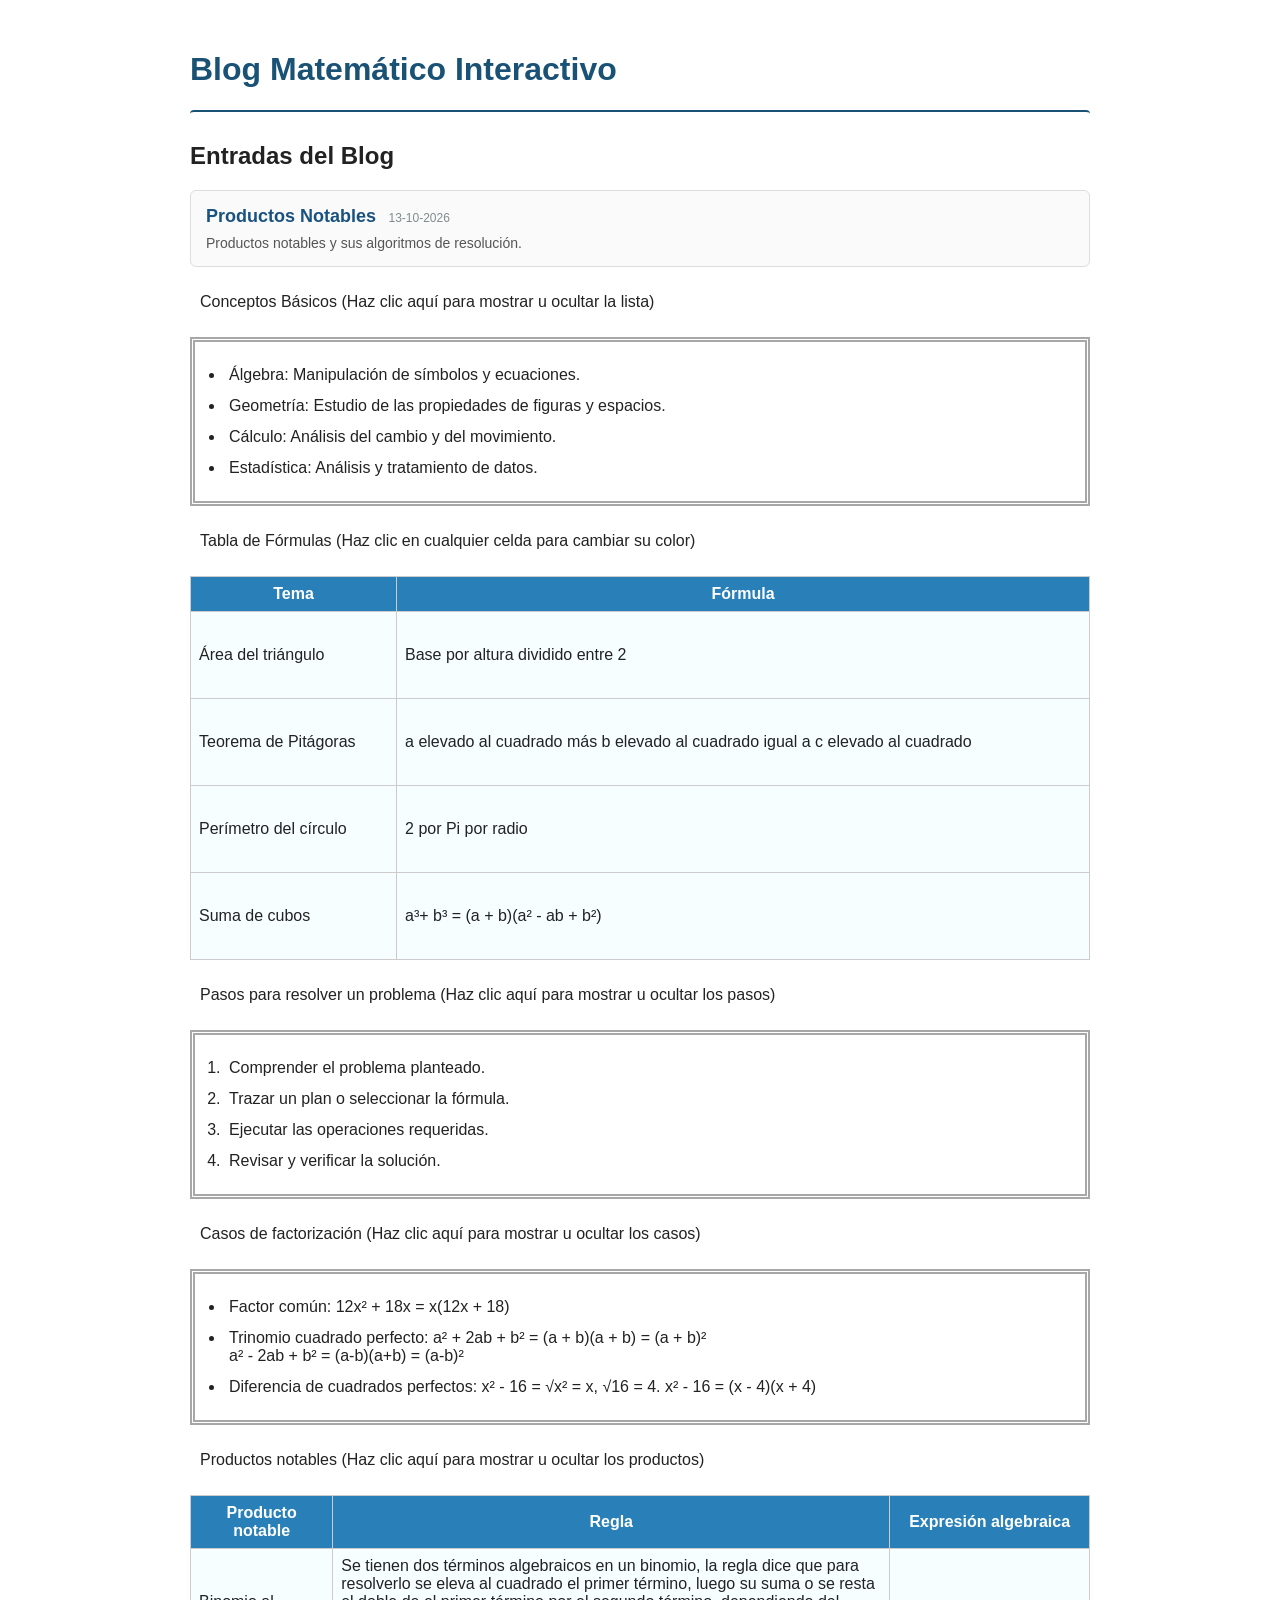
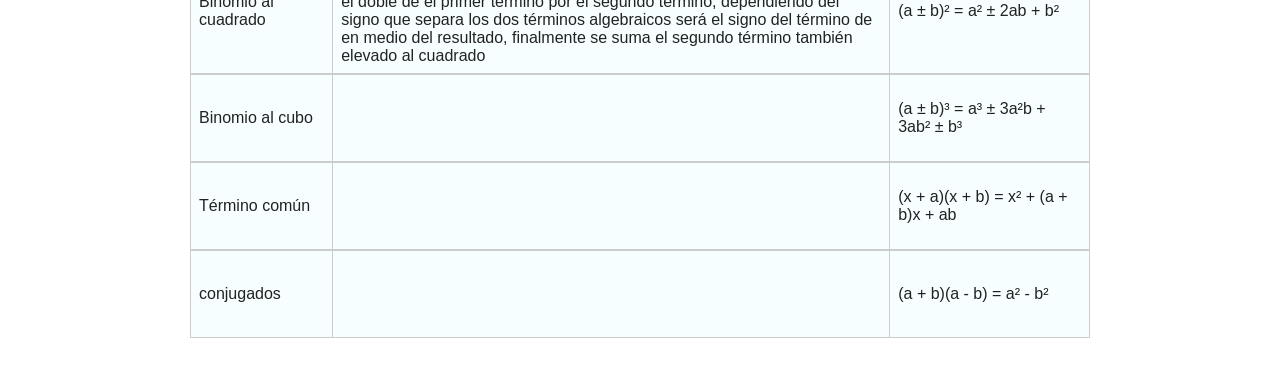
==== blog-matematico/index.html @ ef3e59f6 "Entrada: productos notables" ====
<!DOCTYPE html>
<html lang="es">
<head>
    <meta charset="UTF-8">
    <meta name="viewport" content="width=device-width, initial-scale=1.0">
    <title>Blog Matemático Interactivo</title>
    <style>
        body {
            font-family: Arial, sans-serif;
            max-width: 900px;
            margin: 20px auto;
            padding: 10px;
            color: #222;
            background-image: url("https://img.freepik.com/premium-photo/gray-background-with-white-black-lines-that-say-b_1134661-11461.jpg");
        }
        .vacio{
            border-top: 2px solid #1a5276;
            padding-top: 0px;
            background-color: rgba(0, 0, 0, 0, 0);
        }
        h1 {
            transition: all .4s;
            color: #1a5276;
            cursor: pointer;
            padding-bottom: 0px;
        }
        p {
            transition: all .2s;
            font-size: 16px;
            cursor: pointer;
            background: rgba(0, 0, 0, 0, 0);
            padding: 10px;
            border-radius: 4px;
        }
        .vacio:hover{
            background-color: rgba(0, 0, 0, 0, 100);
        }
        p:hover{
            background-color: #a3a3a3;
        }
        table {
            width: 100%;
            border-collapse: collapse;
            margin: 15px 0;
        }
        th, td {
            transition: all .3s;
            border: 1px solid #ccc;
            padding: 8px;
            cursor: pointer;
        }
        td{
            background-color: #f6feff;
            height: 70px;
            min-height: 0px;
        }
        th {
            background-color: #2980b9;
            color: white;
            text-align: center;
        }
        .re{
            min-width: 100px;
            width: 540px;
        }
        ul, ol {
            background: rgba(0, 0, 0, 0, 0);
            padding: 15px 30px;
            border: 5px double #a7a7a7;
        }
        li {
            transition: all .3s;
            margin: 5px 0;
            cursor: pointer;
            padding: 4px;
        }
        .oculto {
            display: none;
        }
        .resaltado {
            background-color: #d4efdf;
            color: #196f3d;
            transform: scale(1.3,1.3);
            margin-left: 100px;
            margin-right: 69px;
        }
        .resaltado-tabla {
            background-color: #d4efdf;
            color: #196f3d;
        }
        .cambio-color {
            color: #c0392b;
            transform: scale(1.2, 1.2);
            margin-left: 60px;
            border-bottom: none;
        }
        td:hover{
            background-color: #dbf1ff;
        }
        .exp:hover{
            white-space: nowrap;
            transform: scale3d(1.2, 1.2, 6.0);
        }
        .exp{
            perspective: 10px;
            transition: transform 0.5s ease;
        }
        .ejemplos{
            transition: opacity 0.4s ease, visibility 0.4s;
        }
        .contenido{
            max-height: 0px;
            padding: 0;
            transition: max-height 0.3s ease;
            overflow: hidden;
        }
        .ejemplos td{
            border: none;
            opacity: 0;
            visibility: hidden;
            height: 0px;
            padding: 0px;
        }
        .ejemplos.oculto2 .contenido{
            max-height: 70px;
        }
        .ejemplos.oculto2 td{
            border: 1px solid #ccc;
            opacity: 1;
            visibility: visible;
            height: 70px;
            padding: 8px;
        }
        /* Clases auxiliares para elementos interactivos */
        ul.interactivo {
            background-color: #fafafa;
            padding: 15px 30px;
            border: 1px solid #ddd;
        }
        ul.interactivo li {
            margin: 5px 0;
            cursor: pointer;
            padding: 4px;
        }
        /* Lista de entradas cargadas dinámicamente */
        #lista-entradas {
            list-style-type: none;
            padding: 0;
        }
        #lista-entradas li {
            background-color: #fafafa;
            border: 1px solid #ddd;
            border-radius: 6px;
            padding: 15px;
            margin-bottom: 12px;
            transition: transform 0.2s, box-shadow 0.2s;
        }
        #lista-entradas li:hover {
            transform: translateY(-2px);
            box-shadow: 0 4px 8px rgba(0,0,0,0.1);
            background-color: #f1f1f1;
        }
        #lista-entradas a {
            color: #1a527f;
            text-decoration: none;
            font-size: 18px;
            font-weight: bold;
        }
        #lista-entradas a:hover {
            color: #2980b9;
            text-decoration: underline;
        }
        .fecha-post {
            display: inline-block;
            font-size: 12px;
            color: #7f8c8d;
            margin-left: 8px;
        }
        .resumen-post {
            margin: 8px 0 0 0;
            background-color: transparent;
            padding: 0;
            font-size: 14px;
            color: #555;
        }
        .liss{
            border: none;
        }
    </style>
</head>
<body>
    <h1 id="titulo" onclick="cambiarColorTitulo()">Blog Matemático Interactivo</h1>
    <p class="vacio"></p>
    <h2 class="subtitulo">Entradas del Blog</h2>
    
    <!-- Aquí JavaScript inyectará las entradas desde posts.js -->
    <ul id="lista-entradas" class="liss"></ul>

    <p onclick="alternarLista('conceptos')">
        Conceptos Básicos (Haz clic aquí para mostrar u ocultar la lista)
    </p>
    <ul id="conceptos">
        <li onclick="resaltarElemento(this)">Álgebra: Manipulación de símbolos y ecuaciones.</li>
        <li onclick="resaltarElemento(this)">Geometría: Estudio de las propiedades de figuras y espacios.</li>
        <li onclick="resaltarElemento(this)">Cálculo: Análisis del cambio y del movimiento.</li>
        <li onclick="resaltarElemento(this)">Estadística: Análisis y tratamiento de datos.</li>
    </ul>

    <p>Tabla de Fórmulas (Haz clic en cualquier celda para cambiar su color)</p>
    
    <table>
        <tr>
            <th>Tema</th>
            <th>Fórmula</th>
        </tr>
        <tr>
            <td onclick="resaltarTabla(this)">Área del triángulo</td>
            <td onclick="resaltarTabla(this)">Base por altura dividido entre 2</td>
        </tr>
        <tr>
            <td onclick="resaltarTabla(this)">Teorema de Pitágoras</td>
            <td onclick="resaltarTabla(this)">a elevado al cuadrado más b elevado al cuadrado igual a c elevado al cuadrado</td>
        </tr>
        <tr>
            <td onclick="resaltarTabla(this)">Perímetro del círculo</td>
            <td onclick="resaltarTabla(this)">2 por Pi por radio</td>
        </tr>
        <tr>
            <td onclick="resaltarTabla(this)">Suma de cubos</td>
            <td onclick="resaltarTabla(this)">a³+ b³ = (a + b)(a² - ab + b²)</td>
        </tr>
    </table>

    <p onclick="alternarLista('pasos')">
        Pasos para resolver un problema (Haz clic aquí para mostrar u ocultar los pasos)
    </p>
    <ol id="pasos">
        <li onclick="resaltarElemento(this)">Comprender el problema planteado.</li>
        <li onclick="resaltarElemento(this)">Trazar un plan o seleccionar la fórmula.</li>
        <li onclick="resaltarElemento(this)">Ejecutar las operaciones requeridas.</li>
        <li onclick="resaltarElemento(this)">Revisar y verificar la solución.</li>
    </ol>

    <p onclick="alternarLista('casos')">
        Casos de factorización (Haz clic aquí para mostrar u ocultar los casos)
    </p>
    <ul id="casos">
        <li onclick="resaltarElemento(this)">Factor común: 12x² + 18x = x(12x + 18)</li>
        <li onclick="resaltarElemento(this)">Trinomio cuadrado perfecto: a² + 2ab + b² = (a + b)(a + b) = (a + b)² <br>a² - 2ab + b² = (a-b)(a+b) = (a-b)²</li>
        <li onclick="resaltarElemento(this)">Diferencia de cuadrados perfectos: x² - 16 = √x² = x, √16 = 4. x² - 16 = (x - 4)(x + 4)</li>
    </ul>

    <p>
        Productos notables (Haz clic aquí para mostrar u ocultar los productos)
    </p>
    <table>
        <tr>
            <th>Producto notable</th>
            <th class="re">Regla</th>
            <th>Expresión algebraica</th>
        </tr>
        <tr>
            <td onclick="ejemplos('bincuadra')">Binomio al cuadrado</td>
            <td>Se tienen dos términos algebraicos en un binomio, la regla dice que para resolverlo se eleva al cuadrado el primer término, luego su suma o se resta el doble de el primer término por el
                segundo término, dependiendo del signo que separa los dos términos algebraicos será el signo del término de en medio del resultado, finalmente se suma el segundo término también elevado al cuadrado
            </td>
            <td class="exp">(a ± b)² = a² ± 2ab + b²</td>
        </tr>
        <tr id="bincuadra" class="ejemplos">
            <td colspan="3"><div class="contenido">sss</div></td>
        </tr>

        <tr>
            <td onclick="ejemplos('bincubo')">Binomio al cubo</td>
            <td>

            </td>
            <td class="exp">(a ± b)³ = a³ ± 3a²b + 3ab² ± b³</td>
        </tr>
        <tr id="bincubo" class="ejemplos">
            <td colspan="3"><div class="contenido">sss</div></td>
        </tr>

        <tr>
            <td onclick="ejemplos('comun')">Término común</td>
            <td>
                
            </td>
            <td class="exp">(x + a)(x + b) = x² + (a + b)x + ab</td>
        </tr>
        <tr id="comun" class="ejemplos">
            <td colspan="3"><div class="contenido">sss</div></td>
        </tr>

        <tr>
            <td onclick="ejemplos('conjugados')">conjugados</td>
            <td>

            </td>
            <td class="exp">(a + b)(a - b) = a² - b²</td>
        </tr>
        <tr id="conjugados" class="ejemplos">
            <td colspan="3"><div class="contenido">sss</div></td>
        </tr>
    </table>

    <!-- Archivo de configuración que contiene el arreglo de entradas -->
    <script src="posts.js"></script>

    <script>
            function cambiarColorTitulo() {
                var titulo = document.getElementById('titulo');
                titulo.classList.toggle('cambio-color');
            }
            function alternarLista(id) {
                var lista = document.getElementById(id);
                lista.classList.toggle('oculto');
            }
            function resaltarElemento(elemento) {
                elemento.classList.toggle('resaltado');
            }
            function resaltarTabla(td){
                td.classList.toggle('resaltado-tabla')
            }
            function ejemplos(id){
                var fila = document.getElementById(id);
                fila.classList.toggle("oculto2");
                console.log("Se activó correctamente");
            }
            
            // Cargar dinámicamente las entradas definidas en posts.js
        const contenedorLista = document.getElementById('lista-entradas');

        if (typeof publicaciones !== 'undefined' && publicaciones.length > 0) {
            publicaciones.forEach(post => {
                const li = document.createElement('li');
                li.innerHTML = `
                    <a href="entrada.html?id=${post.id}">${post.titulo}</a>
                    <span class="fecha-post">${post.fecha}</span>
                    <p class="resumen-post">${post.resumen}</p>
                `;
                contenedorLista.appendChild(li);
            });
        } else {
            contenedorLista.innerHTML = '<li>No hay entradas publicadas aún.</li>';
        }

        // Funciones de interacción rápida
        function cambiarColorTitulo() {
            var titulo = document.getElementById('titulo');
            titulo.classList.toggle('cambio-color');
        }

        function alternarLista(id) {
            var lista = document.getElementById(id);
            lista.classList.toggle('oculto');
        }

        function resaltarElemento(elemento) {
            elemento.classList.toggle('resaltado');
        }
    </script>
    

    <script>
        
    </script>
</body>
</html>
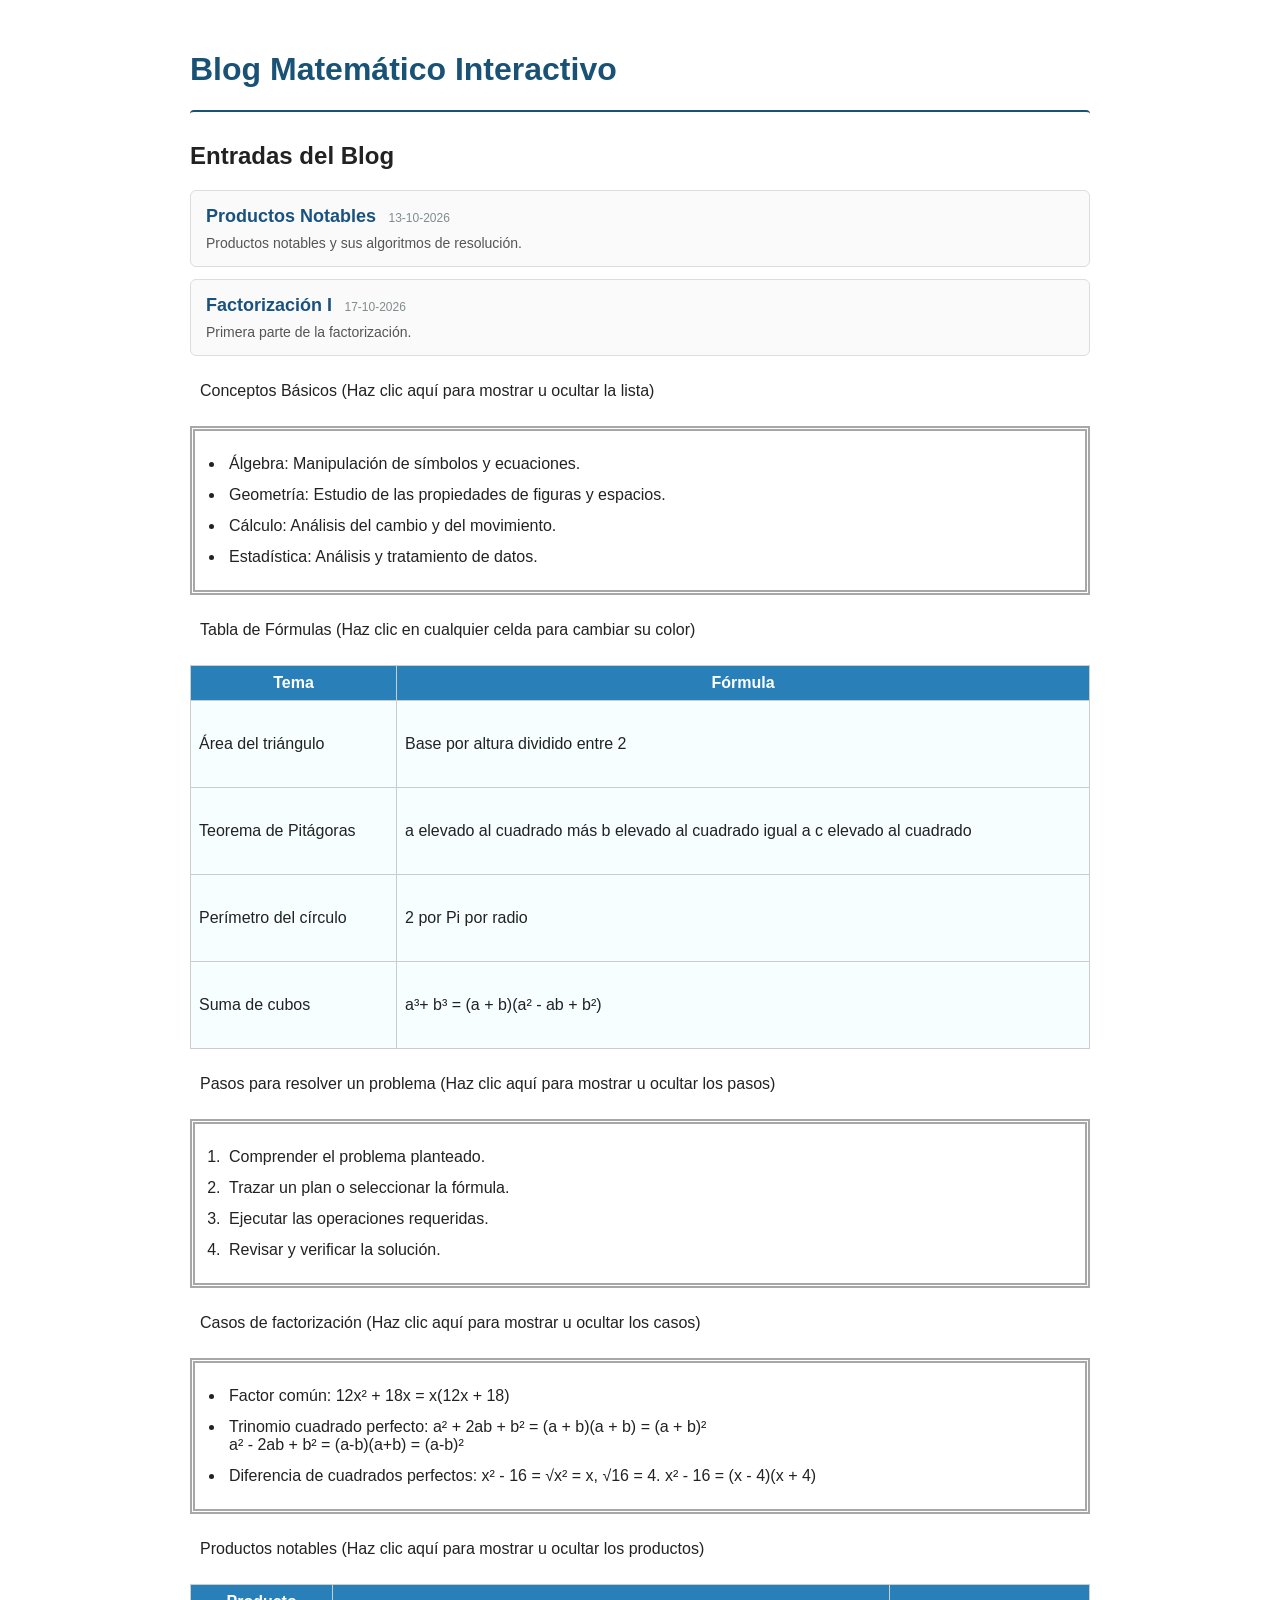
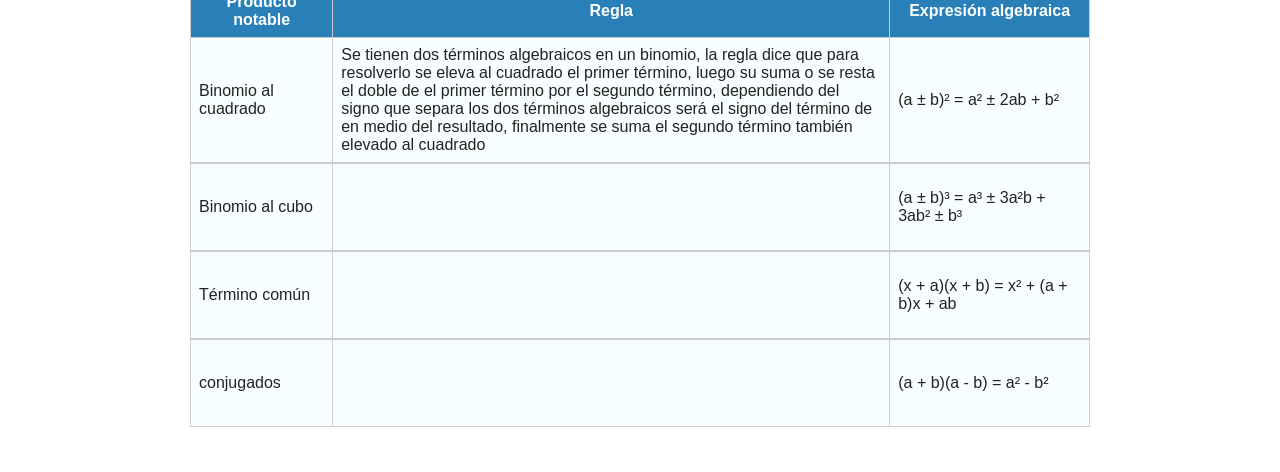
==== commit 1a6ef330: "Agregar entrada: Factorización 1. Corrección de errores." ====
--- a/blog-matematico/index.html
+++ b/blog-matematico/index.html
@@ -361,9 +361,5 @@
         }
     </script>
     
-
-    <script>
-        
-    </script>
 </body>
 </html>
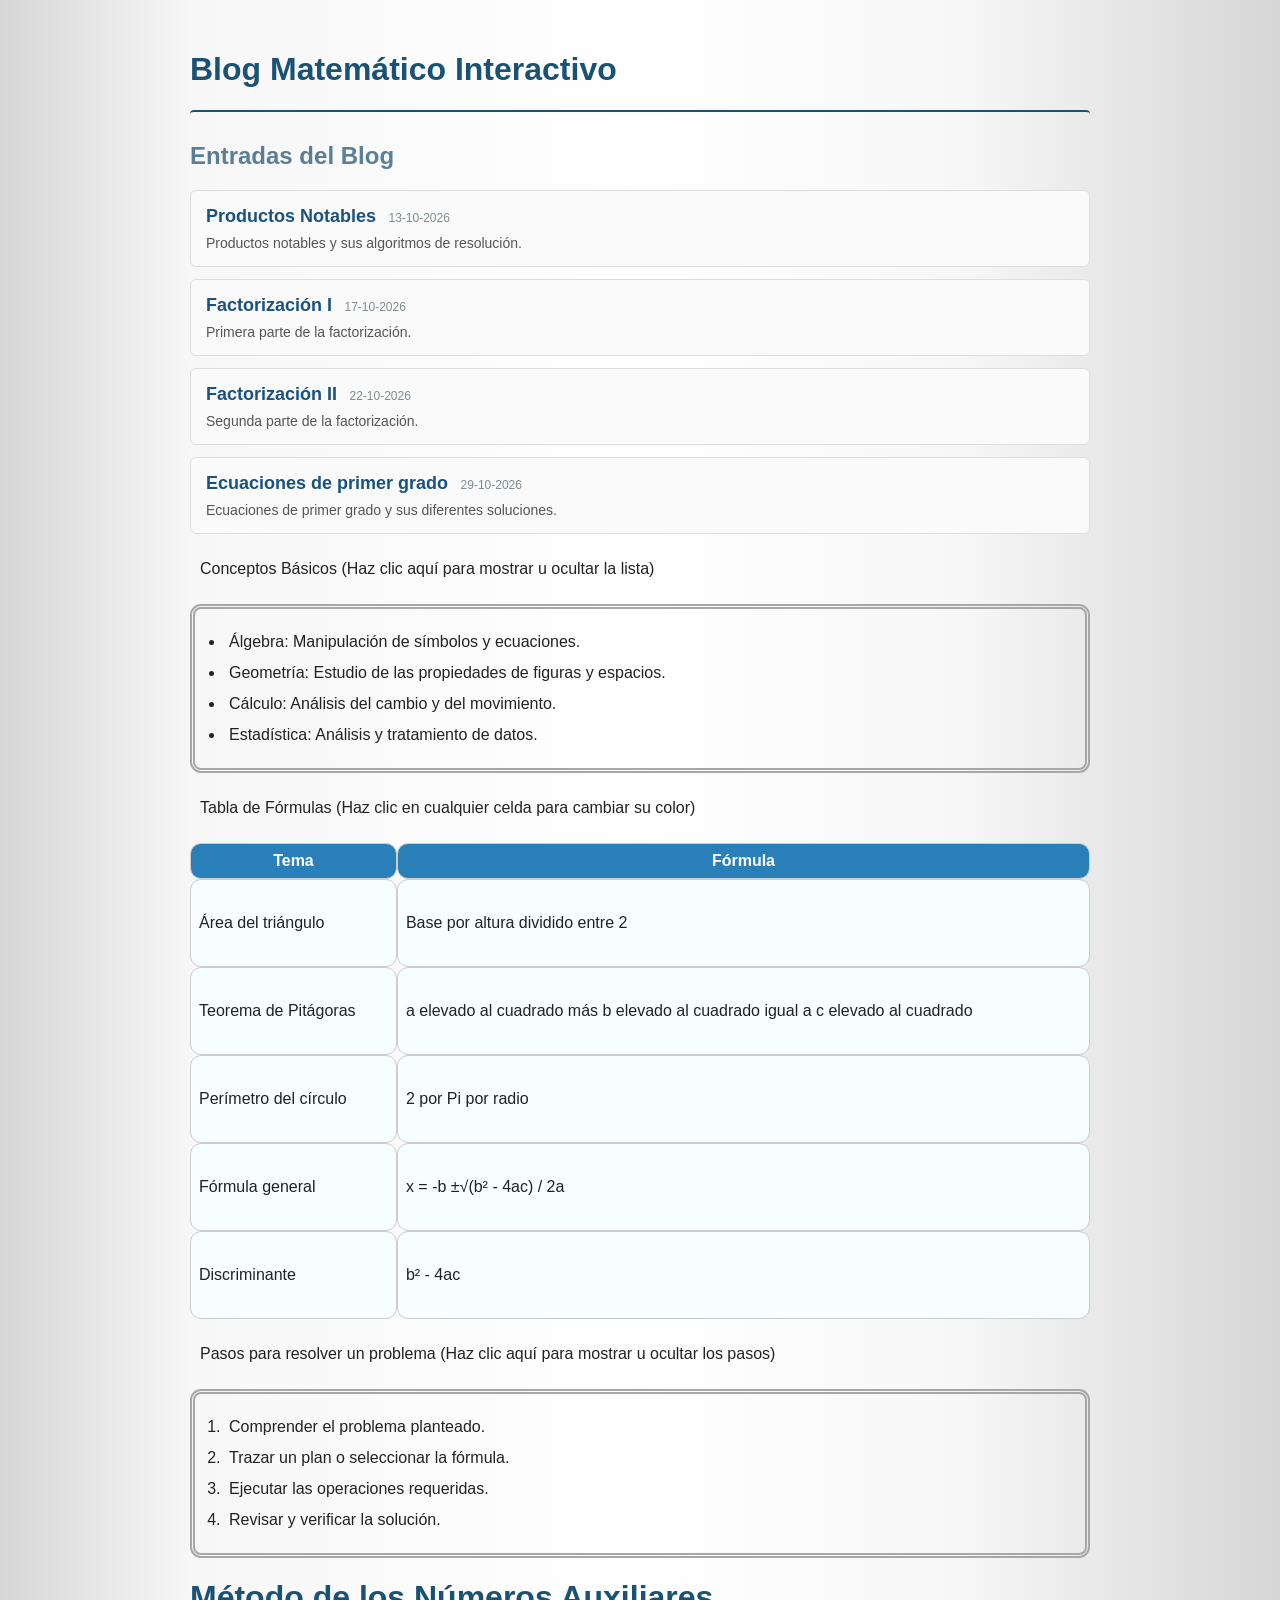
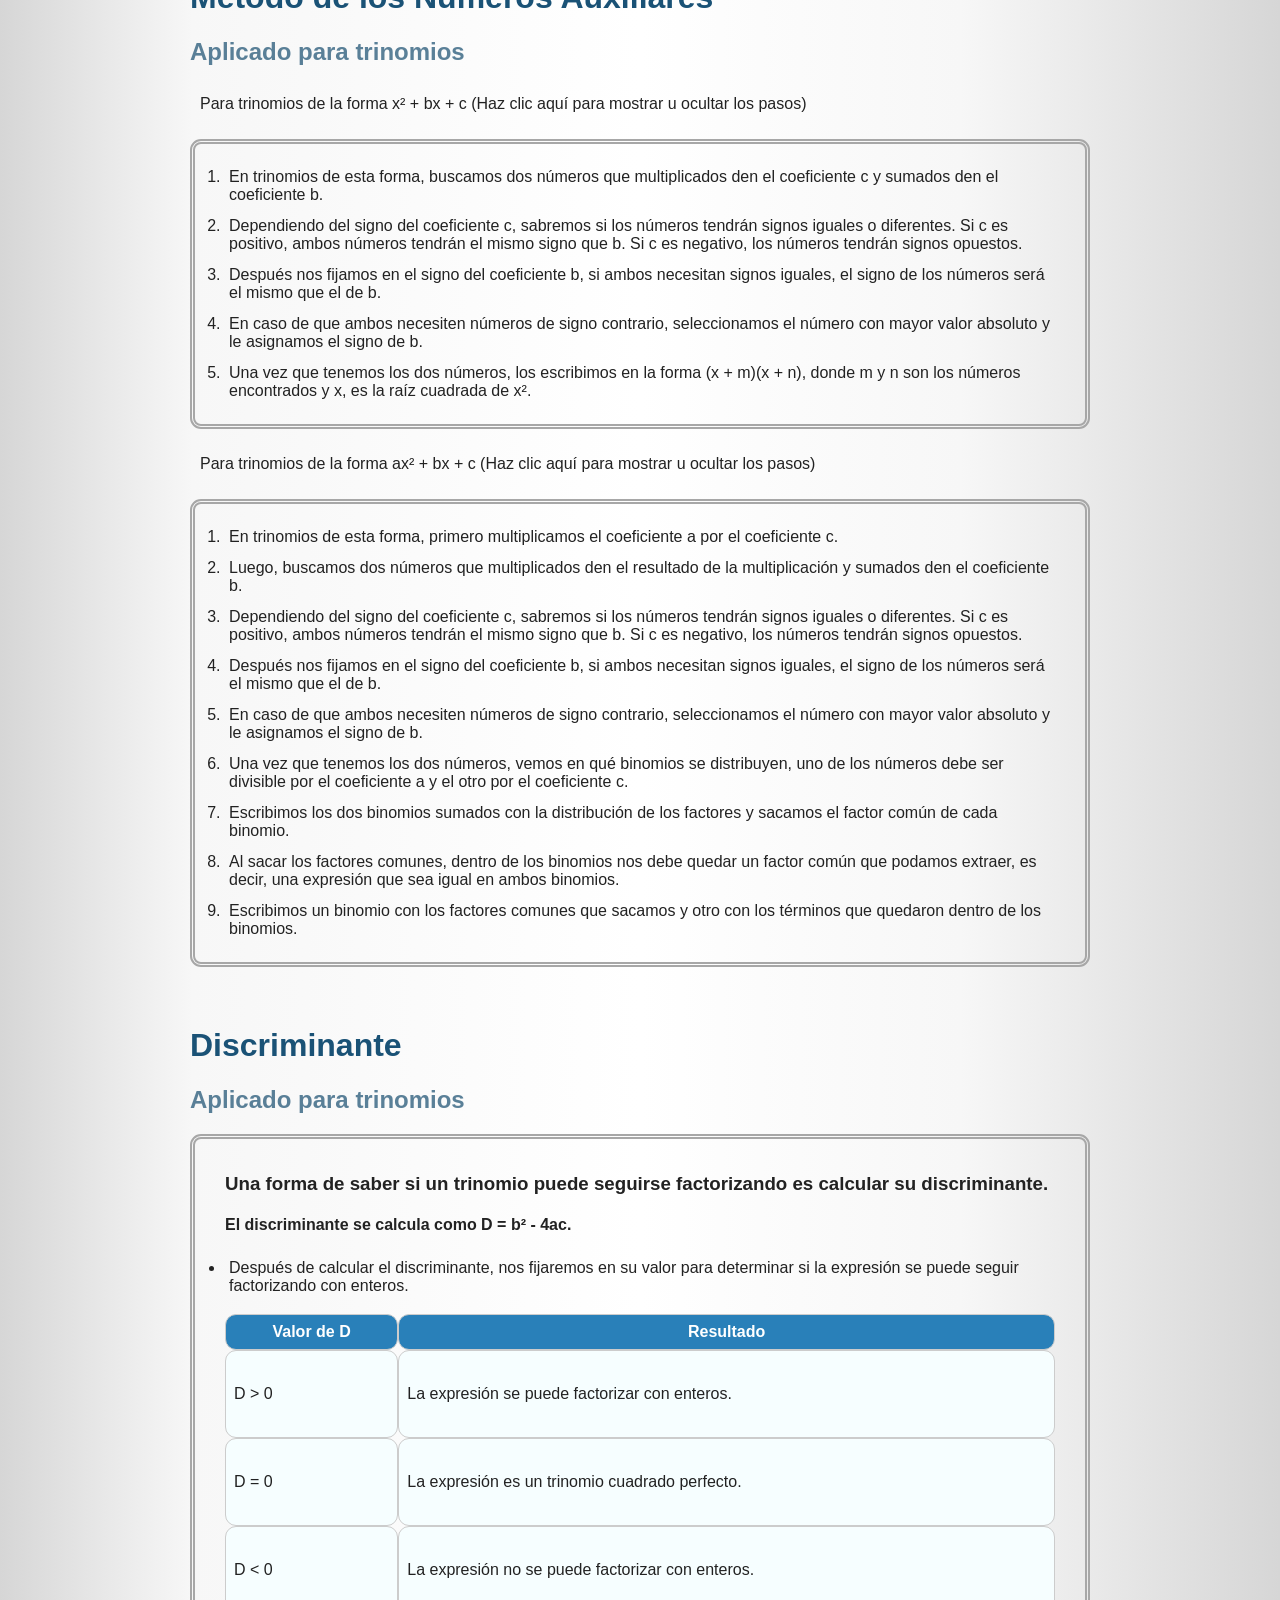
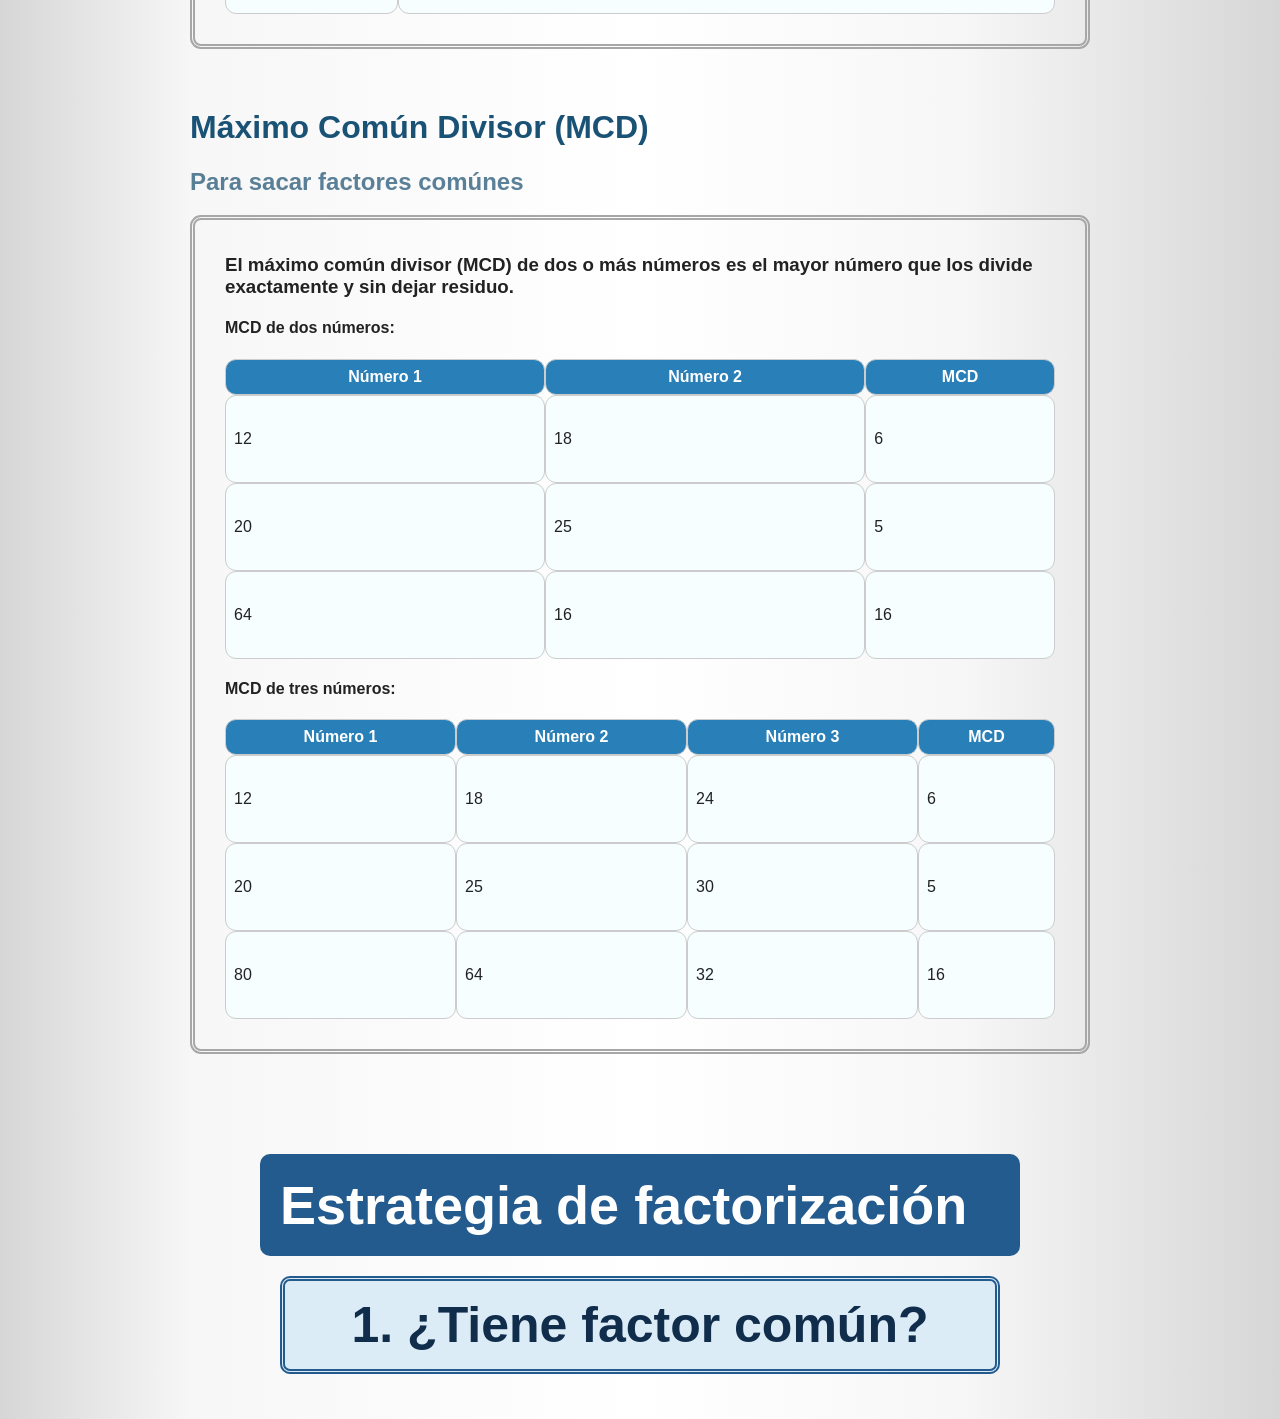
==== commit 349a1d79: "Organización de la estructura del blog. (Prueba)" ====
--- a/blog-matematico/index.html
+++ b/blog-matematico/index.html
@@ -4,14 +4,21 @@
     <meta charset="UTF-8">
     <meta name="viewport" content="width=device-width, initial-scale=1.0">
     <title>Blog Matemático Interactivo</title>
+    <link rel="stylesheet" href="estilos/entradas.css"/> 
+    <link rel="stylesheet" href="estilos/anims-keyframes.css"/>
+    <link rel="stylesheet" href="estilos/diagrama-factor.css"/>
     <style>
+        html{
+            scroll-behavior: smooth;
+        }
         body {
             font-family: Arial, sans-serif;
             max-width: 900px;
             margin: 20px auto;
             padding: 10px;
             color: #222;
-            background-image: url("https://img.freepik.com/premium-photo/gray-background-with-white-black-lines-that-say-b_1134661-11461.jpg");
+            background: #d6d6d6;
+            background: linear-gradient(90deg, rgba(214, 214, 214, 1) 0%, rgba(247, 247, 247, 1) 15%, rgba(255, 255, 255, 1) 50%, rgba(247, 247, 247, 1) 75%, rgba(214, 214, 214, 1) 100%);
         }
         .vacio{
             border-top: 2px solid #1a5276;
@@ -22,6 +29,10 @@
             transition: all .4s;
             color: #1a5276;
             cursor: pointer;
+            padding-bottom: 0px;
+        }
+        h2 {
+            color: #174d6eb4;
             padding-bottom: 0px;
         }
         p {
@@ -40,14 +51,16 @@
         }
         table {
             width: 100%;
-            border-collapse: collapse;
             margin: 15px 0;
+            border-collapse: separate;
+            border-spacing: 0;
         }
         th, td {
             transition: all .3s;
             border: 1px solid #ccc;
             padding: 8px;
             cursor: pointer;
+            border-radius: 11px;
         }
         td{
             background-color: #f6feff;
@@ -67,136 +80,32 @@
             background: rgba(0, 0, 0, 0, 0);
             padding: 15px 30px;
             border: 5px double #a7a7a7;
+            opacity: 1;
+            visibility: visible;
+            height: 100%;
+            transition: all 0.7s ease;
+            border-radius: 11px;
         }
         li {
-            transition: all .3s;
             margin: 5px 0;
             cursor: pointer;
             padding: 4px;
-        }
-        .oculto {
-            display: none;
-        }
-        .resaltado {
-            background-color: #d4efdf;
-            color: #196f3d;
-            transform: scale(1.3,1.3);
-            margin-left: 100px;
-            margin-right: 69px;
-        }
-        .resaltado-tabla {
-            background-color: #d4efdf;
-            color: #196f3d;
-        }
-        .cambio-color {
-            color: #c0392b;
-            transform: scale(1.2, 1.2);
-            margin-left: 60px;
-            border-bottom: none;
-        }
-        td:hover{
-            background-color: #dbf1ff;
-        }
-        .exp:hover{
-            white-space: nowrap;
-            transform: scale3d(1.2, 1.2, 6.0);
-        }
-        .exp{
-            perspective: 10px;
-            transition: transform 0.5s ease;
-        }
-        .ejemplos{
-            transition: opacity 0.4s ease, visibility 0.4s;
-        }
-        .contenido{
-            max-height: 0px;
-            padding: 0;
-            transition: max-height 0.3s ease;
-            overflow: hidden;
-        }
-        .ejemplos td{
-            border: none;
-            opacity: 0;
-            visibility: hidden;
-            height: 0px;
-            padding: 0px;
-        }
-        .ejemplos.oculto2 .contenido{
-            max-height: 70px;
-        }
-        .ejemplos.oculto2 td{
-            border: 1px solid #ccc;
+            height: 100%;
             opacity: 1;
             visibility: visible;
-            height: 70px;
-            padding: 8px;
-        }
-        /* Clases auxiliares para elementos interactivos */
-        ul.interactivo {
-            background-color: #fafafa;
-            padding: 15px 30px;
-            border: 1px solid #ddd;
-        }
-        ul.interactivo li {
-            margin: 5px 0;
-            cursor: pointer;
-            padding: 4px;
-        }
-        /* Lista de entradas cargadas dinámicamente */
-        #lista-entradas {
-            list-style-type: none;
-            padding: 0;
-        }
-        #lista-entradas li {
-            background-color: #fafafa;
-            border: 1px solid #ddd;
-            border-radius: 6px;
-            padding: 15px;
-            margin-bottom: 12px;
-            transition: transform 0.2s, box-shadow 0.2s;
-        }
-        #lista-entradas li:hover {
-            transform: translateY(-2px);
-            box-shadow: 0 4px 8px rgba(0,0,0,0.1);
-            background-color: #f1f1f1;
-        }
-        #lista-entradas a {
-            color: #1a527f;
-            text-decoration: none;
-            font-size: 18px;
-            font-weight: bold;
-        }
-        #lista-entradas a:hover {
-            color: #2980b9;
-            text-decoration: underline;
-        }
-        .fecha-post {
-            display: inline-block;
-            font-size: 12px;
-            color: #7f8c8d;
-            margin-left: 8px;
-        }
-        .resumen-post {
-            margin: 8px 0 0 0;
-            background-color: transparent;
-            padding: 0;
-            font-size: 14px;
-            color: #555;
-        }
-        .liss{
-            border: none;
+            transition: all 0.3s ease;
         }
     </style>
 </head>
 <body>
-    <h1 id="titulo" onclick="cambiarColorTitulo()">Blog Matemático Interactivo</h1>
+    <h1 id="titulo" onclick="cambiarColorTitulo(this)">Blog Matemático Interactivo</h1>
     <p class="vacio"></p>
     <h2 class="subtitulo">Entradas del Blog</h2>
     
     <!-- Aquí JavaScript inyectará las entradas desde posts.js -->
     <ul id="lista-entradas" class="liss"></ul>
 
-    <p onclick="alternarLista('conceptos')">
+    <p onclick="ocultarLista('conceptos')">
         Conceptos Básicos (Haz clic aquí para mostrar u ocultar la lista)
     </p>
     <ul id="conceptos">
@@ -206,126 +115,614 @@
         <li onclick="resaltarElemento(this)">Estadística: Análisis y tratamiento de datos.</li>
     </ul>
 
-    <p>Tabla de Fórmulas (Haz clic en cualquier celda para cambiar su color)</p>
-    
-    <table>
-        <tr>
-            <th>Tema</th>
-            <th>Fórmula</th>
-        </tr>
-        <tr>
-            <td onclick="resaltarTabla(this)">Área del triángulo</td>
-            <td onclick="resaltarTabla(this)">Base por altura dividido entre 2</td>
-        </tr>
-        <tr>
-            <td onclick="resaltarTabla(this)">Teorema de Pitágoras</td>
-            <td onclick="resaltarTabla(this)">a elevado al cuadrado más b elevado al cuadrado igual a c elevado al cuadrado</td>
-        </tr>
-        <tr>
-            <td onclick="resaltarTabla(this)">Perímetro del círculo</td>
-            <td onclick="resaltarTabla(this)">2 por Pi por radio</td>
-        </tr>
-        <tr>
-            <td onclick="resaltarTabla(this)">Suma de cubos</td>
-            <td onclick="resaltarTabla(this)">a³+ b³ = (a + b)(a² - ab + b²)</td>
-        </tr>
-    </table>
-
-    <p onclick="alternarLista('pasos')">
-        Pasos para resolver un problema (Haz clic aquí para mostrar u ocultar los pasos)
-    </p>
-    <ol id="pasos">
-        <li onclick="resaltarElemento(this)">Comprender el problema planteado.</li>
-        <li onclick="resaltarElemento(this)">Trazar un plan o seleccionar la fórmula.</li>
-        <li onclick="resaltarElemento(this)">Ejecutar las operaciones requeridas.</li>
-        <li onclick="resaltarElemento(this)">Revisar y verificar la solución.</li>
-    </ol>
-
-    <p onclick="alternarLista('casos')">
-        Casos de factorización (Haz clic aquí para mostrar u ocultar los casos)
-    </p>
-    <ul id="casos">
-        <li onclick="resaltarElemento(this)">Factor común: 12x² + 18x = x(12x + 18)</li>
-        <li onclick="resaltarElemento(this)">Trinomio cuadrado perfecto: a² + 2ab + b² = (a + b)(a + b) = (a + b)² <br>a² - 2ab + b² = (a-b)(a+b) = (a-b)²</li>
-        <li onclick="resaltarElemento(this)">Diferencia de cuadrados perfectos: x² - 16 = √x² = x, √16 = 4. x² - 16 = (x - 4)(x + 4)</li>
-    </ul>
-
-    <p>
-        Productos notables (Haz clic aquí para mostrar u ocultar los productos)
-    </p>
-    <table>
-        <tr>
-            <th>Producto notable</th>
-            <th class="re">Regla</th>
-            <th>Expresión algebraica</th>
-        </tr>
-        <tr>
-            <td onclick="ejemplos('bincuadra')">Binomio al cuadrado</td>
-            <td>Se tienen dos términos algebraicos en un binomio, la regla dice que para resolverlo se eleva al cuadrado el primer término, luego su suma o se resta el doble de el primer término por el
-                segundo término, dependiendo del signo que separa los dos términos algebraicos será el signo del término de en medio del resultado, finalmente se suma el segundo término también elevado al cuadrado
-            </td>
-            <td class="exp">(a ± b)² = a² ± 2ab + b²</td>
-        </tr>
-        <tr id="bincuadra" class="ejemplos">
-            <td colspan="3"><div class="contenido">sss</div></td>
-        </tr>
-
-        <tr>
-            <td onclick="ejemplos('bincubo')">Binomio al cubo</td>
-            <td>
-
-            </td>
-            <td class="exp">(a ± b)³ = a³ ± 3a²b + 3ab² ± b³</td>
-        </tr>
-        <tr id="bincubo" class="ejemplos">
-            <td colspan="3"><div class="contenido">sss</div></td>
-        </tr>
-
-        <tr>
-            <td onclick="ejemplos('comun')">Término común</td>
-            <td>
+    <div class="scroll">
+        <p>Tabla de Fórmulas (Haz clic en cualquier celda para cambiar su color)</p>
+        
+        <table>
+            <tr>
+                <th>Tema</th>
+                <th>Fórmula</th>
+            </tr>
+
+            <tr>
+                <td onclick="resaltarTabla(this, areat2), ejemplos('areat')" id="areat1">Área del triángulo</td>
+                <td onclick="resaltarTabla(this, areat1), ejemplos('areat')" id="areat2">Base por altura dividido entre 2</td>
+            </tr>
+            <tr id="areat" class="ejemplos">
+                <td colspan="2"><a href="https://youtu.be/lmWDi51Siq0?si=MBUFMHA3t2raG4vy" target="_blank"><div class="contenido"><img src="multimedia/areatriangulo.jpg"></div></a></td>
+            </tr>
+
+            <tr>
+                <td onclick="resaltarTabla(this, teorema2), ejemplos('teorema')" id="teorema1">Teorema de Pitágoras</td>
+                <td onclick="resaltarTabla(this, teorema1), ejemplos('teorema')" id="teorema2">a elevado al cuadrado más b elevado al cuadrado igual a c elevado al cuadrado</td>
+            </tr>
+            <tr id="teorema" class="ejemplos">
+                <td colspan="2"><a href="https://youtu.be/eTEBvBIz8Ok?si=NyGD35SOVzqMkYPK" target="_blank"><div class="contenido"><img src="multimedia/teorema.jpg"></div></a></td>
+            </tr>
+
+            <tr>
+                <td onclick="resaltarTabla(this, perimetro2), ejemplos('perimetro')" id="perimetro1">Perímetro del círculo</td>
+                <td onclick="resaltarTabla(this, perimetro1), ejemplos('perimetro')" id="perimetro2">2 por Pi por radio</td>
+            </tr>
+            <tr id="perimetro" class="ejemplos">
+                <td colspan="2"><a href="https://youtu.be/GUAA75tXiko?si=VaKYeHYo_Fasb6Y7" target="_blank"><div class="contenido"><img src="multimedia/circulo.jpg"></div></a></td>
+            </tr>
+
+            <tr>
+                <td onclick="resaltarTabla(this, suma2), ejemplos('suma')" id="suma1">Fórmula general</td>
+                <td onclick="resaltarTabla(this, suma1), ejemplos('suma')" id="suma2">x = -b ±√(b² - 4ac) / 2a</td>
+            </tr>
+            <tr id="suma" class="ejemplos">
+                <td colspan="2"><a href="https://youtu.be/ZC67c5ar9mA?si=pitOJ_uS0TpcuXg9" target="_blank"><div class="contenido"><img src="multimedia/formula.jpg"></div></a></td>
+            </tr>
+
+            <tr>
+                <td onclick="resaltarTabla(this, dis2), ejemplos('dis')" id="dis1">Discriminante</td>
+                <td onclick="resaltarTabla(this, dis1), ejemplos('dis')" id="dis2">b² - 4ac</td>
+            </tr>
+            <tr id="dis" class="ejemplos">
+                <td colspan="2"><a href="https://youtu.be/_VXB-K4rsdA?si=ztbotRdW3k2Qy6fu" target="_blank"><div class="contenido"><img src="multimedia/dis.jpg"></div></a></td>
+            </tr>
+        </table>
+    </div>
+
+    <div class="scroll">
+        <p onclick="ocultarLista('pasos')">
+            Pasos para resolver un problema (Haz clic aquí para mostrar u ocultar los pasos)
+        </p>
+        <ol id="pasos">
+            <li onclick="resaltarElemento(this)">Comprender el problema planteado.</li>
+            <li onclick="resaltarElemento(this)">Trazar un plan o seleccionar la fórmula.</li>
+            <li onclick="resaltarElemento(this)">Ejecutar las operaciones requeridas.</li>
+            <li onclick="resaltarElemento(this)">Revisar y verificar la solución.</li>
+        </ol>
+    </div>
+
+    <div id="subtit" >
+        <div class="scroll">
+            <h1 onclick="cambiarColorTitulo(this)">Método de los Números Auxiliares</h1>
+            <h2>Aplicado para trinomios</h2>
+        </div>
+        <div class="scroll">
+            <p onclick="ocultarLista('trin1')">Para trinomios de la forma x² + bx + c (Haz clic aquí para mostrar u ocultar los pasos)</p>
+            <ol id="trin1">
+                <li onclick="resaltarElemento(this)">En trinomios de esta forma, buscamos dos números que multiplicados den el coeficiente c
+                    y sumados den el coeficiente b.</li>
+                <li onclick="resaltarElemento(this)">Dependiendo del signo del coeficiente c, sabremos si los números tendrán signos iguales
+                    o diferentes. Si c es positivo, ambos números tendrán el mismo signo que b. Si c es negativo, los números tendrán signos opuestos.</li>
+                <li onclick="resaltarElemento(this)">Después nos fijamos en el signo del coeficiente b, si ambos necesitan signos iguales, el signo de los números será el mismo que el de b.</li>
+                <li onclick="resaltarElemento(this)">En caso de que ambos necesiten números de signo contrario, seleccionamos el número con mayor valor absoluto y le asignamos el signo de b.</li>
+                <li onclick="resaltarElemento(this)">Una vez que tenemos los dos números, los escribimos en la forma (x + m)(x + n), donde m y n son los números encontrados y x, es la raíz cuadrada de x².</li>
+            </ol>
+        </div>
+
+        <div class="scroll">
+            <p onclick="ocultarLista('trin2')">Para trinomios de la forma ax² + bx + c (Haz clic aquí para mostrar u ocultar los pasos)</p>
+            <ol id="trin2">
+                <li onclick="resaltarElemento(this)">En trinomios de esta forma, primero multiplicamos el coeficiente a por el coeficiente c.</li>
+                <li onclick="resaltarElemento(this)">Luego, buscamos dos números que multiplicados den el resultado de la multiplicación y sumados den el coeficiente b.</li>
+                <li onclick="resaltarElemento(this)">Dependiendo del signo del coeficiente c, sabremos si los números tendrán signos iguales
+                    o diferentes. Si c es positivo, ambos números tendrán el mismo signo que b. Si c es negativo, los números tendrán signos opuestos.</li>
+                <li onclick="resaltarElemento(this)">Después nos fijamos en el signo del coeficiente b, si ambos necesitan signos iguales, el signo de los números será el mismo que el de b.</li>
+                <li onclick="resaltarElemento(this)">En caso de que ambos necesiten números de signo contrario, seleccionamos el número con mayor valor absoluto y le asignamos el signo de b.</li>
+                <li onclick="resaltarElemento(this)">Una vez que tenemos los dos números, vemos en qué binomios se distribuyen, uno de los números debe ser divisible por el coeficiente a y el otro por el coeficiente c.</li>
+                <li onclick="resaltarElemento(this)">Escribimos los dos binomios sumados con la distribución de los factores y sacamos el factor común de cada binomio.</li>
+                <li onclick="resaltarElemento(this)">Al sacar los factores comunes, dentro de los binomios nos debe quedar un factor común que podamos extraer, es decir, una expresión que sea igual en ambos binomios.</li>
+                <li onclick="resaltarElemento(this)">Escribimos un binomio con los factores comunes que sacamos y otro con los términos que quedaron dentro de los binomios.</li>
+            </ol>
+        </div>
+    </div>
+
+    <div id="subtit2">
+        <div class="scroll">
+            <h1 onclick="cambiarColorTitulo(this)" style="margin-top: 60px;">Discriminante</h1>
+            <h2>Aplicado para trinomios</h2>
+        </div>
+        <div class="scroll">
+            <ul id="discriminante">
+                <h3>Una forma de saber si un trinomio puede seguirse factorizando es calcular su discriminante.</h3>
+                <h4>El discriminante se calcula como D = b² - 4ac.</h4>
+                <li onclick="resaltarElemento(this)">Después de calcular el discriminante, nos fijaremos en su valor para determinar si la expresión se puede seguir factorizando con enteros.</li>
+                <div class="scroll">
+                    <table>
+                        <tr>
+                            <th>Valor de D</th>
+                            <th>Resultado</th>
+                        </tr>
+                        <tr>
+                            <td>D > 0</td>
+                            <td>La expresión se puede factorizar con enteros.</td>
+                        </tr>
+                        <tr>
+                            <td>D = 0</td>
+                            <td>La expresión es un trinomio cuadrado perfecto.</td>
+                        </tr>
+                        <tr>
+                            <td>D < 0</td>
+                            <td>La expresión no se puede factorizar con enteros.</td>
+                        </tr>
+                    </table>
+                </div> 
+            </ul>
+        </div>
+    </div>
+
+    <div id="subtit3">
+        <div class="scroll">
+            <h1 onclick="cambiarColorTitulo(this)" style="margin-top: 60px;">Máximo Común Divisor (MCD)</h1>
+            <h2>Para sacar factores comúnes</h2>
+        </div>
+            <div class="scroll">
+            <ul id="mcd">
+                <div class="scroll">
+                    <h3>El máximo común divisor (MCD) de dos o más números es el mayor número que los divide exactamente y sin dejar residuo.</h3>
+                    <h4>MCD de dos números:</h4>
+                    <table>
+                        <tr>
+                            <th>Número 1</th>
+                            <th>Número 2</th>
+                            <th>MCD</th>
+                        </tr>
+                        <tr>
+                            <td onclick="ejemplos('ej1')">12</td>
+                            <td onclick="ejemplos('ej1')">18</td>
+                            <td onclick="ejemplos('ej1')">6</td>
+                        </tr>
+                        <tr id="ej1" class="ejemplos">
+                            <td colspan="3"><div class="contenido"><img src="multimedia/mcd1.png"></div></td>
+                        </tr>
+
+                        <tr>
+                            <td onclick="ejemplos('ej2')">20</td>
+                            <td>25</td>
+                            <td>5</td>
+                        </tr>
+                        <tr id="ej2" class="ejemplos">
+                            <td colspan="3"><div class="contenido"><img src="multimedia/mcd2.png"></div></td>
+                        </tr>
+
+                        <tr>
+                            <td onclick="ejemplos('ej3')">64</td>
+                            <td>16</td>
+                            <td>16</td>
+                        </tr>
+                        <tr id="ej3" class="ejemplos">
+                            <td colspan="3"><div class="contenido"><img src="multimedia/mcd3.png"></div></td>
+                        </tr>
+                    </table>
+                </div> 
+
+                <div class="scroll">
+                    <h4>MCD de tres números:</h4>
+                    <table>
+                        <tr>
+                            <th>Número 1</th>
+                            <th>Número 2</th>
+                            <th>Número 3</th>
+                            <th>MCD</th>
+                        </tr>
+                        <tr>
+                            <td onclick="ejemplos('ej4')">12</td>
+                            <td onclick="ejemplos('ej4')">18</td>
+                            <td onclick="ejemplos('ej4')">24</td>
+                            <td onclick="ejemplos('ej4')">6</td>
+                        </tr>
+                        <tr id="ej4" class="ejemplos">
+                            <td colspan="4"><div class="contenido"><img src="multimedia/mcd4.png"></div></td>
+                        </tr>
+
+                        <tr>
+                            <td onclick="ejemplos('ej5')">20</td>
+                            <td onclick="ejemplos('ej5')">25</td>
+                            <td onclick="ejemplos('ej5')">30</td>
+                            <td onclick="ejemplos('ej5')">5</td>
+                        </tr>
+                        <tr id="ej5" class="ejemplos">
+                            <td colspan="4"><div class="contenido"><img src="multimedia/mcd5.png"></div></td>
+                        </tr>
+
+                        <tr>
+                            <td onclick="ejemplos('ej6')">80</td>
+                            <td onclick="ejemplos('ej6')">64</td>
+                            <td onclick="ejemplos('ej6')">32</td>
+                            <td onclick="ejemplos('ej6')">16</td>
+                        </tr>
+                        <tr id="ej6" class="ejemplos">
+                            <td colspan="4"><div class="contenido"><img src="multimedia/mcd6.png"></div></td>
+                        </tr>
+                    </table>
+                </div> 
+            </ul>
+        </div>
+    </div>
+
+    <h1 class="estrategia" id="estra">Estrategia de factorización</h1>
+    <main class="diagrama">
+
+        <!-- PASO 1: ÚNICO PASO VISIBLE AL INICIO -->
+        <details>
+            <summary class="preguntaPrincipal">
+                1. ¿Tiene factor común?
+            </summary>
+
+            <div class="flecha">↓</div>
+
+            <!-- RESPUESTA SÍ -->
+            <details>
+                <summary class="opcionPrincipal">Sí</summary>
                 
-            </td>
-            <td class="exp">(x + a)(x + b) = x² + (a + b)x + ab</td>
-        </tr>
-        <tr id="comun" class="ejemplos">
-            <td colspan="3"><div class="contenido">sss</div></td>
-        </tr>
-
-        <tr>
-            <td onclick="ejemplos('conjugados')">conjugados</td>
-            <td>
-
-            </td>
-            <td class="exp">(a + b)(a - b) = a² - b²</td>
-        </tr>
-        <tr id="conjugados" class="ejemplos">
-            <td colspan="3"><div class="contenido">sss</div></td>
-        </tr>
-    </table>
+                
+
+                <div class="resultado">
+                    <h2>Extraer el factor común</h2>
+
+                    <p>
+                        Busca un número, una variable o ambos que estén
+                        presentes en todos los términos.
+                    </p>
+
+                    <p class="formula">
+                        6x² + 9x = 3x(2x + 3)
+                    </p>
+                </div>
+
+                <!-- PASO 3 DENTRO DE ESTA RAMA -->
+                <details>
+                    <summary class="pregunta">
+                        3. ¿Los factores obtenidos se pueden seguir factorizando?
+                    </summary>
+
+                    <div class="flecha">↓</div>
+
+                    <details>
+                        <summary class="opcion">Sí</summary>
+
+                        <div class="resultado">
+                            <p>
+                                Vuelve a revisar cada factor desde el paso 1.
+                            </p>
+
+                            <p>
+                                Comprueba si tiene factor común, diferencia de
+                                cuadrados, cubos o algún trinomio factorizable.
+                            </p>
+                        </div>
+                    </details>
+
+                    <details>
+                        <summary class="opcion">No</summary>
+
+                        <div class="completa">
+                            <h2>Factorización completa</h2>
+                        </div>
+                    </details>
+                </details>
+            </details>
+
+            <!-- RESPUESTA NO -->
+            <details>
+                <summary class="opcionPrincipal">No</summary>
+
+                <div class="flecha">↓</div>
+
+                <!-- PASO 2 -->
+                <details>
+                    <summary class="pregunta">
+                        2. ¿Cuántos términos tiene la expresión?
+                    </summary>
+
+                    <div class="flecha">↓</div>
+
+                    <!-- DOS TÉRMINOS -->
+                    <details>
+                        <summary class="opcion">Dos términos</summary>
+
+                        <div class="flecha">↓</div>
+
+                        <details>
+                            <summary class="pregunta">
+                                ¿Es una diferencia de cuadrados?
+                            </summary>
+
+                            <details>
+                                <summary class="opcion">Sí</summary>
+
+                                <div class="resultado">
+                                    <h2>Diferencia de cuadrados</h2>
+
+                                    <p class="formula">
+                                        a² - b² = (a + b)(a - b)
+                                    </p>
+
+                                    <p>Ejemplo:</p>
+
+                                    <p class="formula">
+                                        x² - 16 = (x + 4)(x - 4)
+                                    </p>
+                                </div>
+
+                                <!-- PASO 3 -->
+                                <details>
+                                    <summary class="pregunta">
+                                        3. ¿Los factores obtenidos se pueden seguir factorizando?
+                                    </summary>
+
+                                    <div class="flecha">↓</div>
+
+                                    <details>
+                                        <summary class="opcion">Sí</summary>
+
+                                        <div class="resultado">
+                                            <p>
+                                                Revisa nuevamente cada factor
+                                                comenzando desde el paso 1.
+                                            </p>
+                                        </div>
+                                    </details>
+
+                                    <details>
+                                        <summary class="opcion">No</summary>
+
+                                        <div class="completa">
+                                            <h2>Factorización completa</h2>
+                                        </div>
+                                    </details>
+                                </details>
+                            </details>
+
+                            <details>
+                                <summary class="opcion">No</summary>
+
+                                <div class="flecha">↓</div>
+
+                                <details>
+                                    <summary class="pregunta">
+                                        ¿Es suma o diferencia de cubos?
+                                    </summary>
+
+                                    <details>
+                                        <summary class="opcion">Sí</summary>
+
+                                        <div class="resultado">
+                                            <h2>Suma o diferencia de cubos</h2>
+
+                                            <p class="formula">
+                                                a³ + b³ =
+                                                (a + b)(a² - ab + b²)
+                                            </p>
+
+                                            <p class="formula">
+                                                a³ - b³ =
+                                                (a - b)(a² + ab + b²)
+                                            </p>
+                                        </div>
+
+                                        <!-- PASO 3 -->
+                                        <details>
+                                            <summary class="pregunta">
+                                                3. ¿Los factores obtenidos se pueden seguir factorizando?
+                                            </summary>
+
+                                            <div class="flecha">↓</div>
+
+                                            <details>
+                                                <summary class="opcion">Sí</summary>
+
+                                                <div class="resultado">
+                                                    <p>
+                                                        Revisa nuevamente cada
+                                                        factor desde el paso 1.
+                                                    </p>
+                                                </div>
+                                            </details>
+
+                                            <details>
+                                                <summary class="opcion">No</summary>
+
+                                                <div class="completa">
+                                                    <h2>Factorización completa</h2>
+                                                </div>
+                                            </details>
+                                        </details>
+                                    </details>
+
+                                    <details>
+                                        <summary class="opcion">No</summary>
+
+                                        <div class="resultado">
+                                            <p>
+                                                La expresión no corresponde
+                                                a los casos considerados.
+                                            </p>
+
+                                            <p>
+                                                Busca otro método o simplifica
+                                                la expresión.
+                                            </p>
+                                        </div>
+                                    </details>
+                                </details>
+                            </details>
+                        </details>
+                    </details>
+
+                    <!-- TRES TÉRMINOS -->
+                    <details>
+                        <summary class="opcion">Tres términos</summary>
+
+                        <div class="flecha">↓</div>
+
+                        <details>
+                            <summary class="pregunta">
+                                ¿Es un trinomio cuadrado perfecto?
+                            </summary>
+
+                            <details>
+                                <summary class="opcion">Sí</summary>
+
+                                <div class="resultado">
+                                    <h2>Trinomio cuadrado perfecto</h2>
+
+                                    <p class="formula">
+                                        a² + 2ab + b² = (a + b)²
+                                    </p>
+
+                                    <p class="formula">
+                                        a² - 2ab + b² = (a - b)²
+                                    </p>
+
+                                    <p>Ejemplo:</p>
+
+                                    <p class="formula">
+                                        x² + 6x + 9 = (x + 3)²
+                                    </p>
+                                </div>
+
+                                <!-- PASO 3 -->
+                                <details>
+                                    <summary class="pregunta">
+                                        3. ¿Los factores obtenidos se pueden seguir factorizando?
+                                    </summary>
+
+                                    <div class="flecha">↓</div>
+
+                                    <details>
+                                        <summary class="opcion">Sí</summary>
+
+                                        <div class="resultado">
+                                            <p>
+                                                Revisa nuevamente cada factor
+                                                comenzando desde el paso 1.
+                                            </p>
+                                        </div>
+                                    </details>
+
+                                    <details>
+                                        <summary class="opcion">No</summary>
+
+                                        <div class="completa">
+                                            <h2>Factorización completa</h2>
+                                        </div>
+                                    </details>
+                                </details>
+                            </details>
+
+                            <details>
+                                <summary class="opcion">No</summary>
+
+                                <div class="flecha">↓</div>
+
+                                <details>
+                                    <summary class="pregunta">
+                                        ¿Se puede factorizar como ax² + bx + c?
+                                    </summary>
+
+                                    <details>
+                                        <summary class="opcion">Sí</summary>
+
+                                        <div class="resultado">
+                                            <h2>Trinomio de segundo grado</h2>
+
+                                            <p class="formula">
+                                                ax² + bx + c
+                                            </p>
+
+                                            <p>
+                                                Busca dos números que permitan
+                                                descomponer el término central.
+                                            </p>
+
+                                            <p>Ejemplo:</p>
+
+                                            <p class="formula">
+                                                x² + 5x + 6 =
+                                                (x + 2)(x + 3)
+                                            </p>
+                                        </div>
+
+                                        <!-- PASO 3 -->
+                                        <details>
+                                            <summary class="pregunta">
+                                                3. ¿Los factores obtenidos se pueden seguir factorizando?
+                                            </summary>
+
+                                            <div class="flecha">↓</div>
+
+                                            <details>
+                                                <summary class="opcion">Sí</summary>
+
+                                                <div class="resultado">
+                                                    <p>
+                                                        Revisa nuevamente cada
+                                                        factor desde el paso 1.
+                                                    </p>
+                                                </div>
+                                            </details>
+
+                                            <details>
+                                                <summary class="opcion">No</summary>
+
+                                                <div class="completa">
+                                                    <h2>Factorización completa</h2>
+                                                </div>
+                                            </details>
+                                        </details>
+                                    </details>
+
+                                    <details>
+                                        <summary class="opcion">No</summary>
+
+                                        <div class="resultado">
+                                            <h2>No se factoriza con enteros</h2>
+
+                                            <p>
+                                                Revisa el discriminante:
+                                            </p>
+
+                                            <p class="formula">
+                                                Δ = b² - 4ac
+                                            </p>
+                                        </div>
+                                    </details>
+                                </details>
+                            </details>
+                        </details>
+                    </details>
+
+                </details>
+            </details>
+
+        </details>
+
+    </main>
 
     <!-- Archivo de configuración que contiene el arreglo de entradas -->
     <script src="posts.js"></script>
 
     <script>
-            function cambiarColorTitulo() {
-                var titulo = document.getElementById('titulo');
-                titulo.classList.toggle('cambio-color');
-            }
-            function alternarLista(id) {
-                var lista = document.getElementById(id);
-                lista.classList.toggle('oculto');
+            function cambiarColorTitulo(titu) {
+                titu.classList.toggle('cambio-color');
             }
             function resaltarElemento(elemento) {
                 elemento.classList.toggle('resaltado');
             }
-            function resaltarTabla(td){
+            function resaltarTabla(td, td2) {
                 td.classList.toggle('resaltado-tabla')
+                if (td2) {
+                    td2.classList.toggle('resaltado-tabla');
+                }
             }
+            //Ocultar fila con animación
             function ejemplos(id){
                 var fila = document.getElementById(id);
                 fila.classList.toggle("oculto2");
-                console.log("Se activó correctamente");
+                //console.log("Se activó correctamente");
+            }
+            // Ocultar las listas con animación
+            function ocultarLista(id){
+                var fila = document.getElementById(id);
+                fila.classList.toggle("ocultolis");
+                //console.log("Se activó correctamente");
             }
             
             // Cargar dinámicamente las entradas definidas en posts.js
@@ -344,21 +741,6 @@
         } else {
             contenedorLista.innerHTML = '<li>No hay entradas publicadas aún.</li>';
         }
-
-        // Funciones de interacción rápida
-        function cambiarColorTitulo() {
-            var titulo = document.getElementById('titulo');
-            titulo.classList.toggle('cambio-color');
-        }
-
-        function alternarLista(id) {
-            var lista = document.getElementById(id);
-            lista.classList.toggle('oculto');
-        }
-
-        function resaltarElemento(elemento) {
-            elemento.classList.toggle('resaltado');
-        }
     </script>
     
 </body>
--- a/blog-matematico/estilos/entradas.css
+++ b/blog-matematico/estilos/entradas.css
@@ -0,0 +1,46 @@
+/* NO TOCAR */
+/* Lista de entradas cargadas dinámicamente */
+#lista-entradas {
+    list-style-type: none;
+    padding: 0;
+}
+#lista-entradas li {
+    background-color: #fafafa;
+    border: 1px solid #ddd;
+    border-radius: 6px;
+    padding: 15px;
+    margin-bottom: 12px;
+    transition: transform 0.2s, box-shadow 0.2s;
+}
+#lista-entradas li:hover {
+    transform: translateY(-2px);
+    box-shadow: 0 4px 8px rgba(0,0,0,0.1);
+    background-color: #f1f1f1;
+}
+#lista-entradas a {
+    color: #1a527f;
+    text-decoration: none;
+    font-size: 18px;
+    font-weight: bold;
+}
+#lista-entradas a:hover {
+    color: #2980b9;
+    text-decoration: underline;
+}
+.fecha-post {
+    display: inline-block;
+    font-size: 12px;
+    color: #7f8c8d;
+    margin-left: 8px;
+}
+.resumen-post {
+    margin: 8px 0 0 0;
+    background-color: transparent;
+    padding: 0;
+    font-size: 14px;
+    color: #555;
+}
+.liss{
+    border: none;
+}
+/* NO TOCAR */
--- a/blog-matematico/estilos/anims-keyframes.css
+++ b/blog-matematico/estilos/anims-keyframes.css
@@ -0,0 +1,104 @@
+/* Animación de mostrarse al hacer scroll */
+.scroll{
+    view-timeline-name: --reveal;
+    animation-name: mostrar;
+    animation-fill-mode: both;
+    animation-timeline: --reveal;
+    animation-range: entry 27% cover 30%;
+}
+@keyframes mostrar {
+    from {
+        opacity: 0%;
+        scale: 10%;
+    }
+    to {
+        opacity: 100%;
+        scale: 100%;
+    }
+}
+
+
+/* Clases para ocultar las listas */
+.ocultolis li{
+    border: none;
+    opacity: 0;
+    visibility: hidden;
+    padding: 0px;
+    height: 0%;
+    margin: 0px;
+    font-size: 0px;
+}
+.ocultolis{
+    border: 1px solid #a7a7a7;
+    margin: 0px;
+    padding: 0px;
+}
+/* Resaltado del texto dentro de las listas */
+.resaltado {
+    background-color: #d4efdf;
+    color: #196f3d;
+    transform: scale(1.3,1.3);
+    margin-left: 100px;
+    margin-right: 69px;
+}
+/* Cambio de color de las celdas de la tabla con click */
+.resaltado-tabla {
+    background-color: #d4efdf;
+    color: #196f3d;
+}
+/* Únicamente usado en el título */
+.cambio-color {
+    color: #c0392b;
+    transform: scale(1.2, 1.2);
+    margin-left: 80px;
+    border-bottom: none;
+}
+td:hover{
+    background-color: #dbf1ff;
+}
+
+/* Tabla con fila oculta para desplegar */
+.ejemplos{
+    transition: opacity 0.4s ease, visibility 0.4s;
+}
+.contenido{
+    max-height: 0px;
+    padding: 0;
+    transition: max-height 0.3s ease;
+}
+.ejemplos td{
+    border: none;
+    opacity: 0;
+    visibility: hidden;
+    height: 0px;
+    padding: 0px;
+}
+.contenido img{
+    max-height: 0px;
+    object-fit: fill;
+    margin-left: auto;
+    margin-right: auto;
+    display: block;
+    opacity: 0;
+    transition: opacity 0.4s ease, max-height 0.3s ease;
+}
+/* Mostrar la fila oculta de la tabla */
+.ejemplos.oculto2 .contenido{
+    max-height: 280px;
+    object-fit: fill;
+}
+.ejemplos.oculto2 .contenido img{
+    max-height: 280px;
+    object-fit: fill;
+    margin-left: auto;
+    margin-right: auto;
+    display: block;
+    opacity: 1;
+}
+.ejemplos.oculto2 td{
+    border: 1px solid #ccc;
+    opacity: 1;
+    visibility: visible;
+    height: 260px;
+    padding: 0px;
+}
--- a/blog-matematico/estilos/diagrama-factor.css
+++ b/blog-matematico/estilos/diagrama-factor.css
@@ -0,0 +1,115 @@
+.estrategia {
+    width: 80%;
+    margin: 20px auto;
+    padding: 20px;
+    margin-top: 100px;;
+
+    color: white;
+    background-color: #245b8f;
+    border-radius: 10px;
+    font-size: 54px;
+}
+.diagrama {
+    width: 80%;
+    max-width: 800px;
+    margin: auto;
+    text-align: center;
+}
+
+details {
+    margin: 15px auto;
+    transition: all 0.8s ease;
+}
+
+summary {
+    cursor: pointer;
+    list-style: none;
+    transition: all 0.8s ease;
+}
+
+summary::-webkit-details-marker {
+    display: none;
+}
+
+.pregunta {
+    display: block;
+    padding: 15px;
+
+    color: #102d4c;
+    background-color: #dcecf7;
+    border: 2px solid #245b8f;
+    border-radius: 10px;
+
+    font-size: 20px;
+    font-weight: bold;
+}
+
+.preguntaPrincipal {
+    display: block;
+    padding: 15px;
+
+    color: #102d4c;
+    background-color: #dcecf7;
+    border: 5px double #245b8f;
+    border-radius: 10px;
+
+    font-size: 50px;
+    font-weight: bold;
+}
+
+.opcion {
+    display: inline-block;
+    margin: 10px;
+    padding: 10px 30px;
+
+    color: white;
+    background-color: #2b8bc4;
+    border-radius: 20px;
+
+    font-size: 18px;
+    font-weight: bold;
+}
+
+.opcionPrincipal {
+    display: inline-block;
+    margin: 10px;
+    padding: 10px 30px;
+
+    color: white;
+    background-color: #2b8bc4;
+    border-radius: 20px;
+
+    font-size: 50px;
+    font-weight: bold;
+}
+.resultado {
+    width: 70%;
+    margin: 15px auto;
+    padding: 15px;
+    opacity: 1;
+    visibility: visible;
+
+    background-color: white;
+    border: 2px solid #245b8f;
+    border-radius: 10px;
+    transition: all 0.8s ease;
+}
+.formula {
+    margin: 10px;
+    font-size: 20px;
+    font-weight: bold;
+}
+.flecha {
+    margin: 5px;
+    color: #245b8f;
+    font-size: 25px;
+}
+.completa {
+    width: 60%;
+    margin: 15px auto;
+    padding: 15px;
+
+    color: white;
+    background-color: #245b8f;
+    border-radius: 10px;
+}
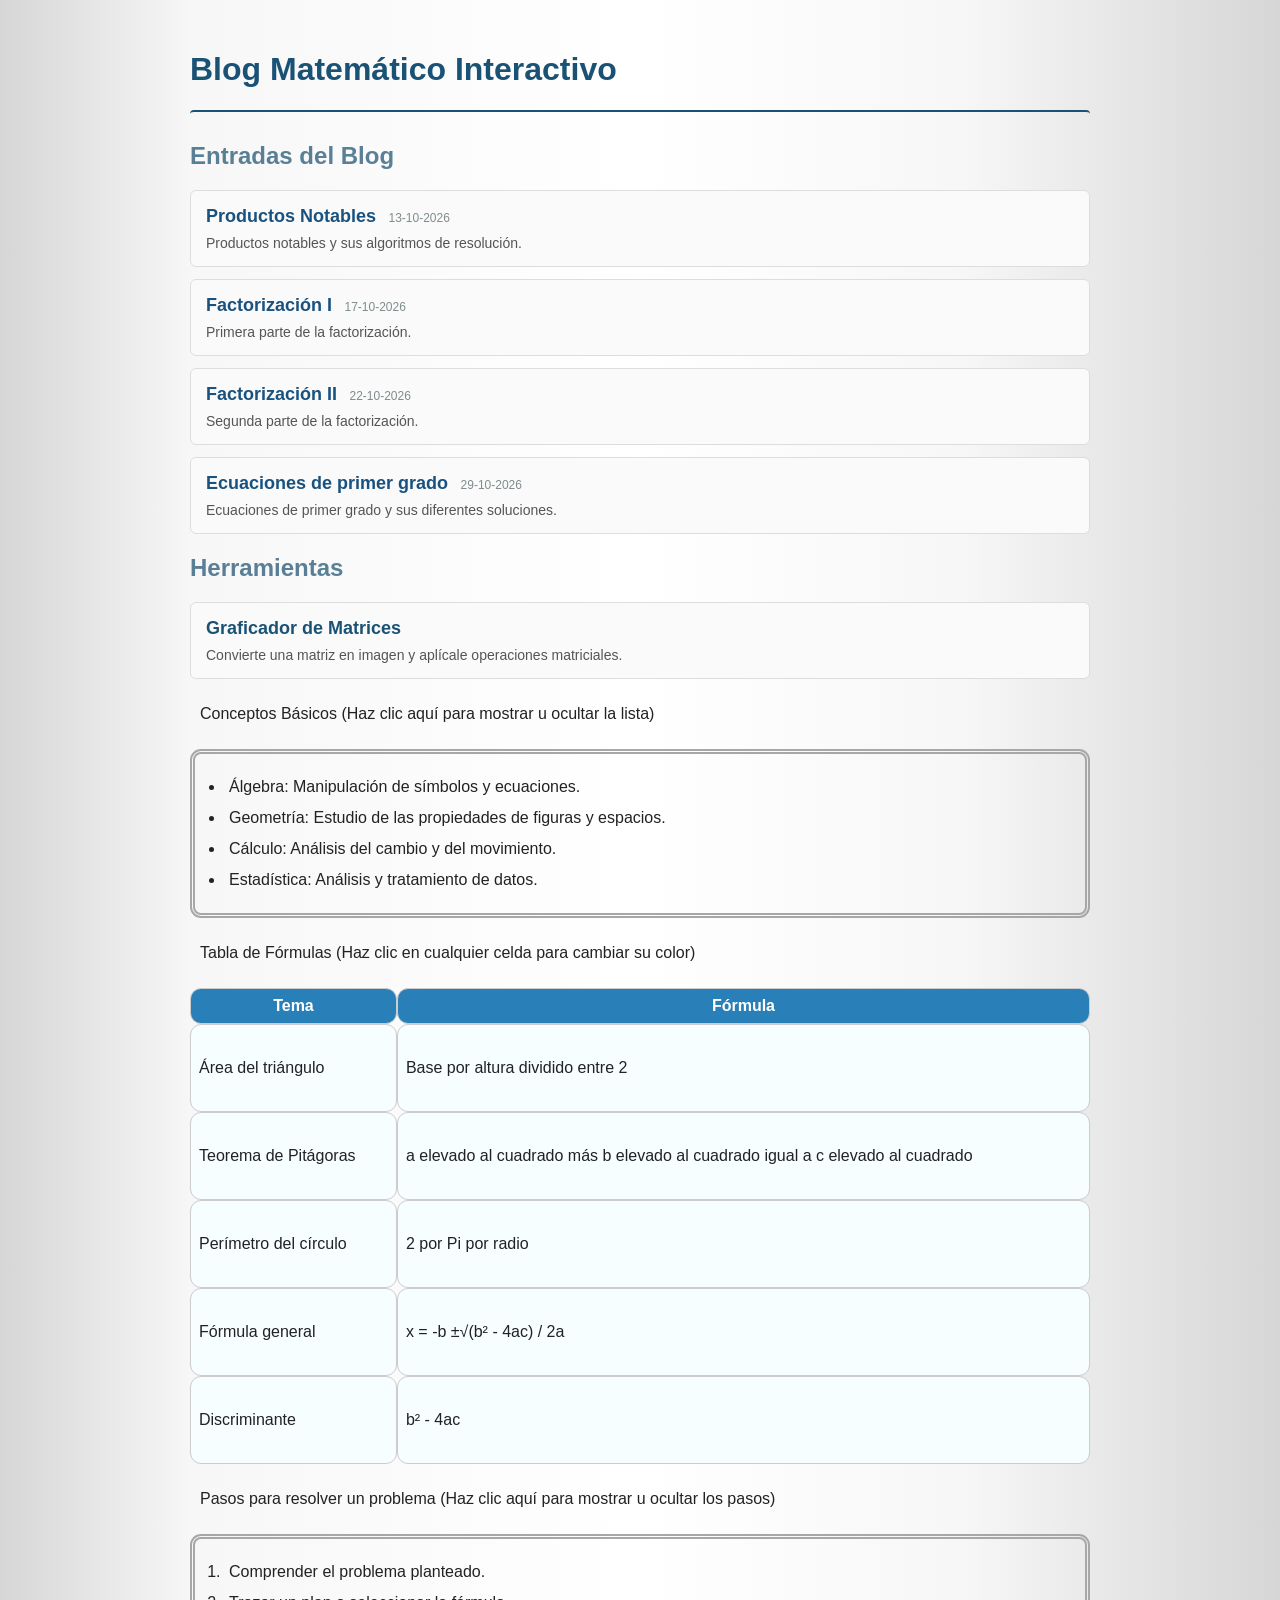
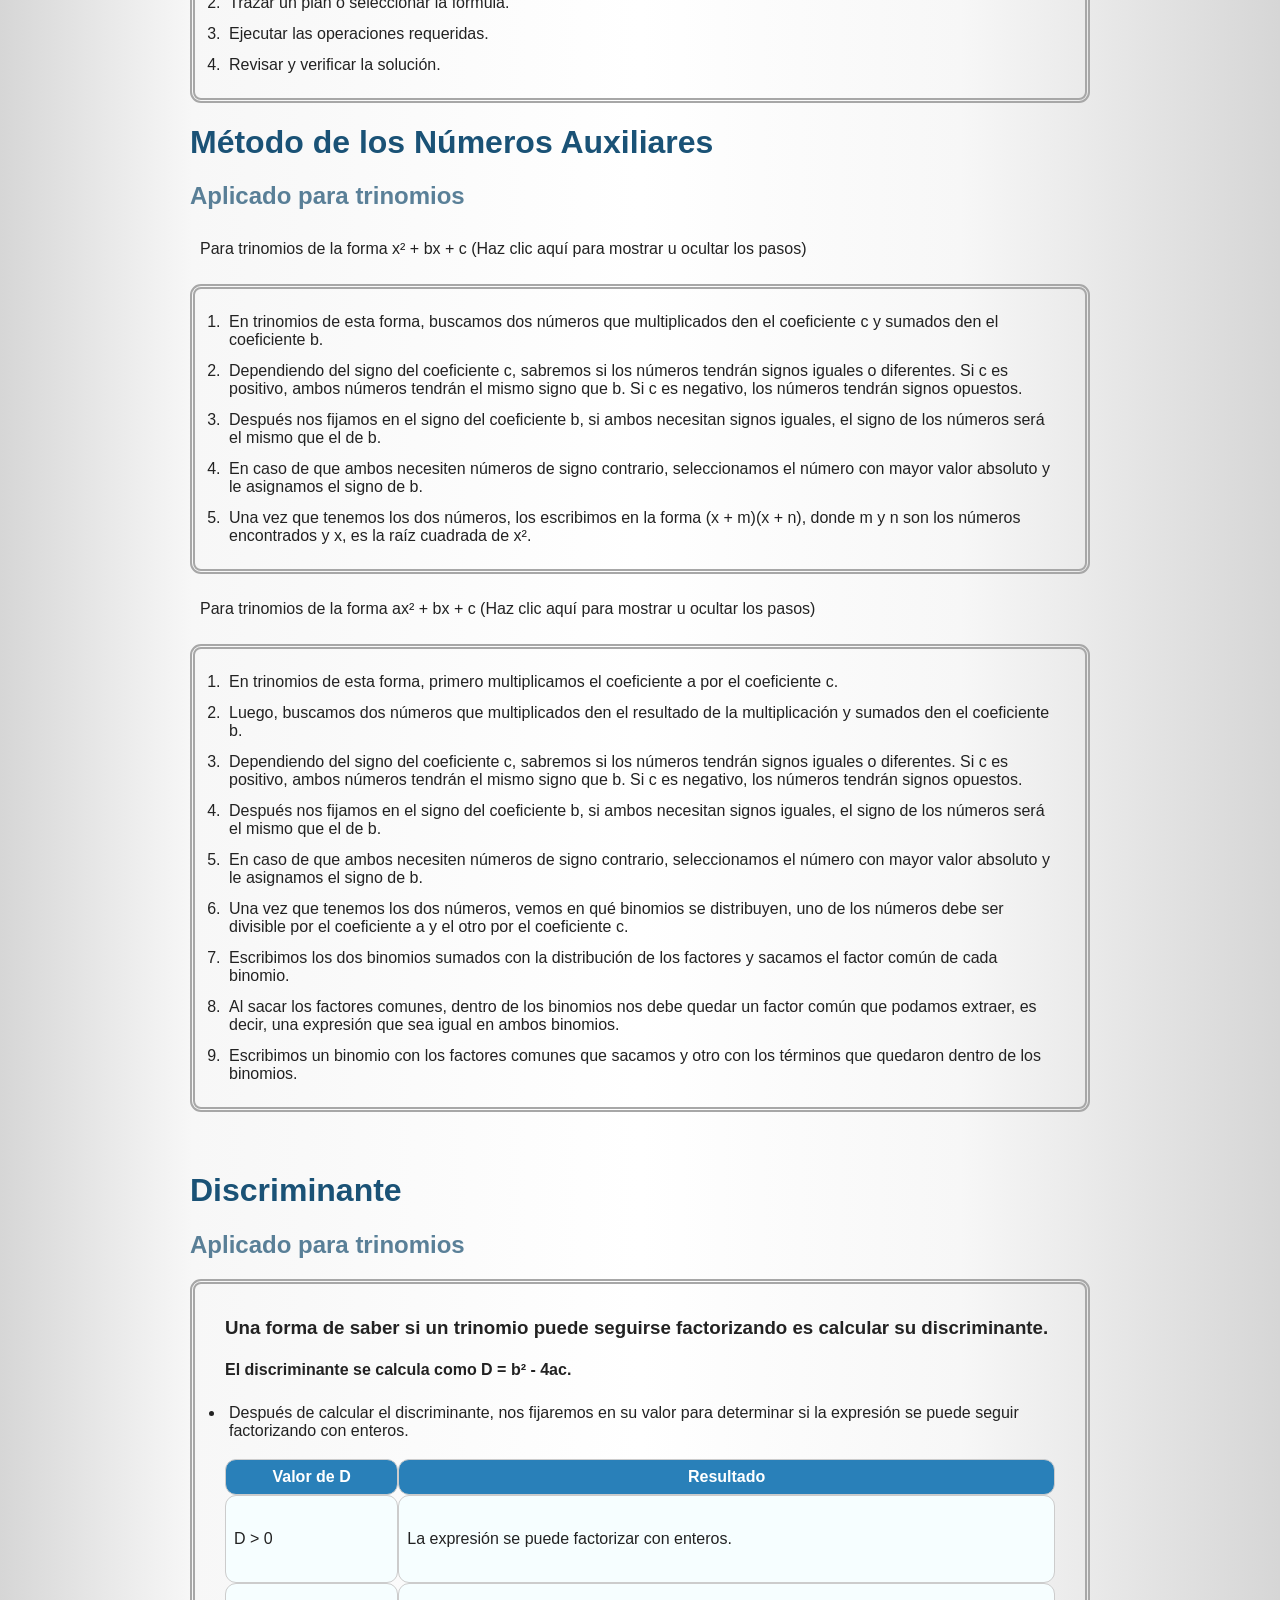
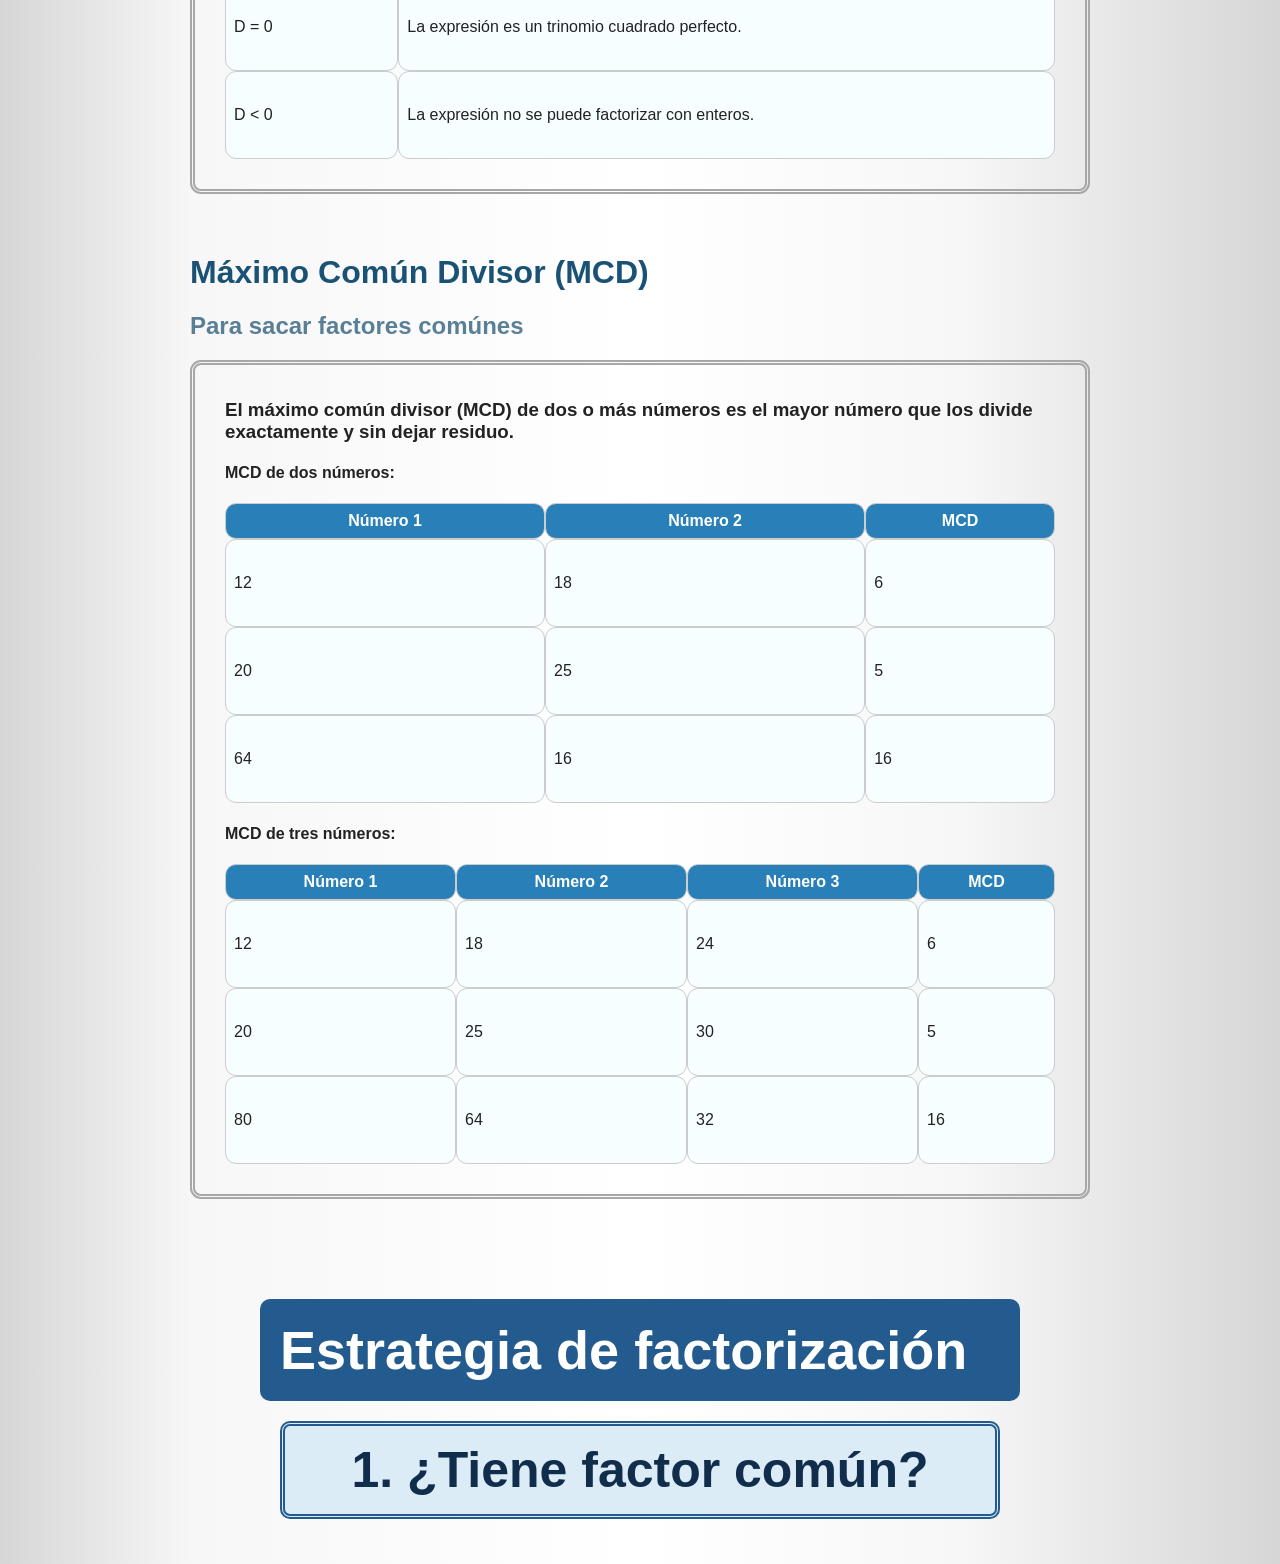
==== commit 3243301d: "Implementación del graficador (prueba)" ====
--- a/blog-matematico/index.html
+++ b/blog-matematico/index.html
@@ -7,6 +7,7 @@
     <link rel="stylesheet" href="estilos/entradas.css"/> 
     <link rel="stylesheet" href="estilos/anims-keyframes.css"/>
     <link rel="stylesheet" href="estilos/diagrama-factor.css"/>
+    <link rel="stylesheet" href="estilos/graficador.css"/>
     <style>
         html{
             scroll-behavior: smooth;
@@ -104,6 +105,12 @@
     
     <!-- Aquí JavaScript inyectará las entradas desde posts.js -->
     <ul id="lista-entradas" class="liss"></ul>
+
+    <h2 class="subtitulo">Herramientas</h2>
+    <a class="herramienta" href="graficador.html">
+        <strong>Graficador de Matrices</strong>
+        <span>Convierte una matriz en imagen y aplícale operaciones matriciales.</span>
+    </a>
 
     <p onclick="ocultarLista('conceptos')">
         Conceptos Básicos (Haz clic aquí para mostrar u ocultar la lista)
@@ -393,7 +400,7 @@
                         <summary class="opcion">No</summary>
 
                         <div class="completa">
-                            <h2>Factorización completa</h2>
+                            <h2 class="completa">Factorización completa</h2>
                         </div>
                     </details>
                 </details>
--- a/blog-matematico/estilos/anims-keyframes.css
+++ b/blog-matematico/estilos/anims-keyframes.css
@@ -53,7 +53,8 @@
     margin-left: 80px;
     border-bottom: none;
 }
-td:hover{
+/* Al pasar el mouse sobre cualquier celda, toda la fila cambia de color */
+tr:hover td{
     background-color: #dbf1ff;
 }
 
--- a/blog-matematico/estilos/diagrama-factor.css
+++ b/blog-matematico/estilos/diagrama-factor.css
@@ -1,3 +1,12 @@
+.completa {
+    width: 60%;
+    margin: 5px auto;
+    padding: 10px;
+
+    color: white;
+    background-color: #245b8f;
+    border-radius: 10px;
+}
 .estrategia {
     width: 80%;
     margin: 20px auto;
@@ -104,12 +113,3 @@
     color: #245b8f;
     font-size: 25px;
 }
-.completa {
-    width: 60%;
-    margin: 15px auto;
-    padding: 15px;
-
-    color: white;
-    background-color: #245b8f;
-    border-radius: 10px;
-}
--- a/blog-matematico/estilos/graficador.css
+++ b/blog-matematico/estilos/graficador.css
@@ -0,0 +1,29 @@
+/* Tarjeta de herramientas */
+.herramienta {
+    display: block;
+    background-color: #fafafa;
+    border: 1px solid #ddd;
+    border-radius: 6px;
+    padding: 15px;
+    margin-bottom: 12px;
+    color: #1a5276;
+    text-decoration: none;
+    transition: transform 0.2s, box-shadow 0.2s;
+}
+
+.herramienta:hover {
+    transform: translateY(-2px);
+    box-shadow: 0 4px 8px rgba(0,0,0,0.1);
+}
+
+.herramienta strong {
+    display: block;
+    font-size: 18px;
+}
+
+.herramienta span {
+    display: block;
+    margin-top: 8px;
+    font-size: 14px;
+    color: #555;
+}
